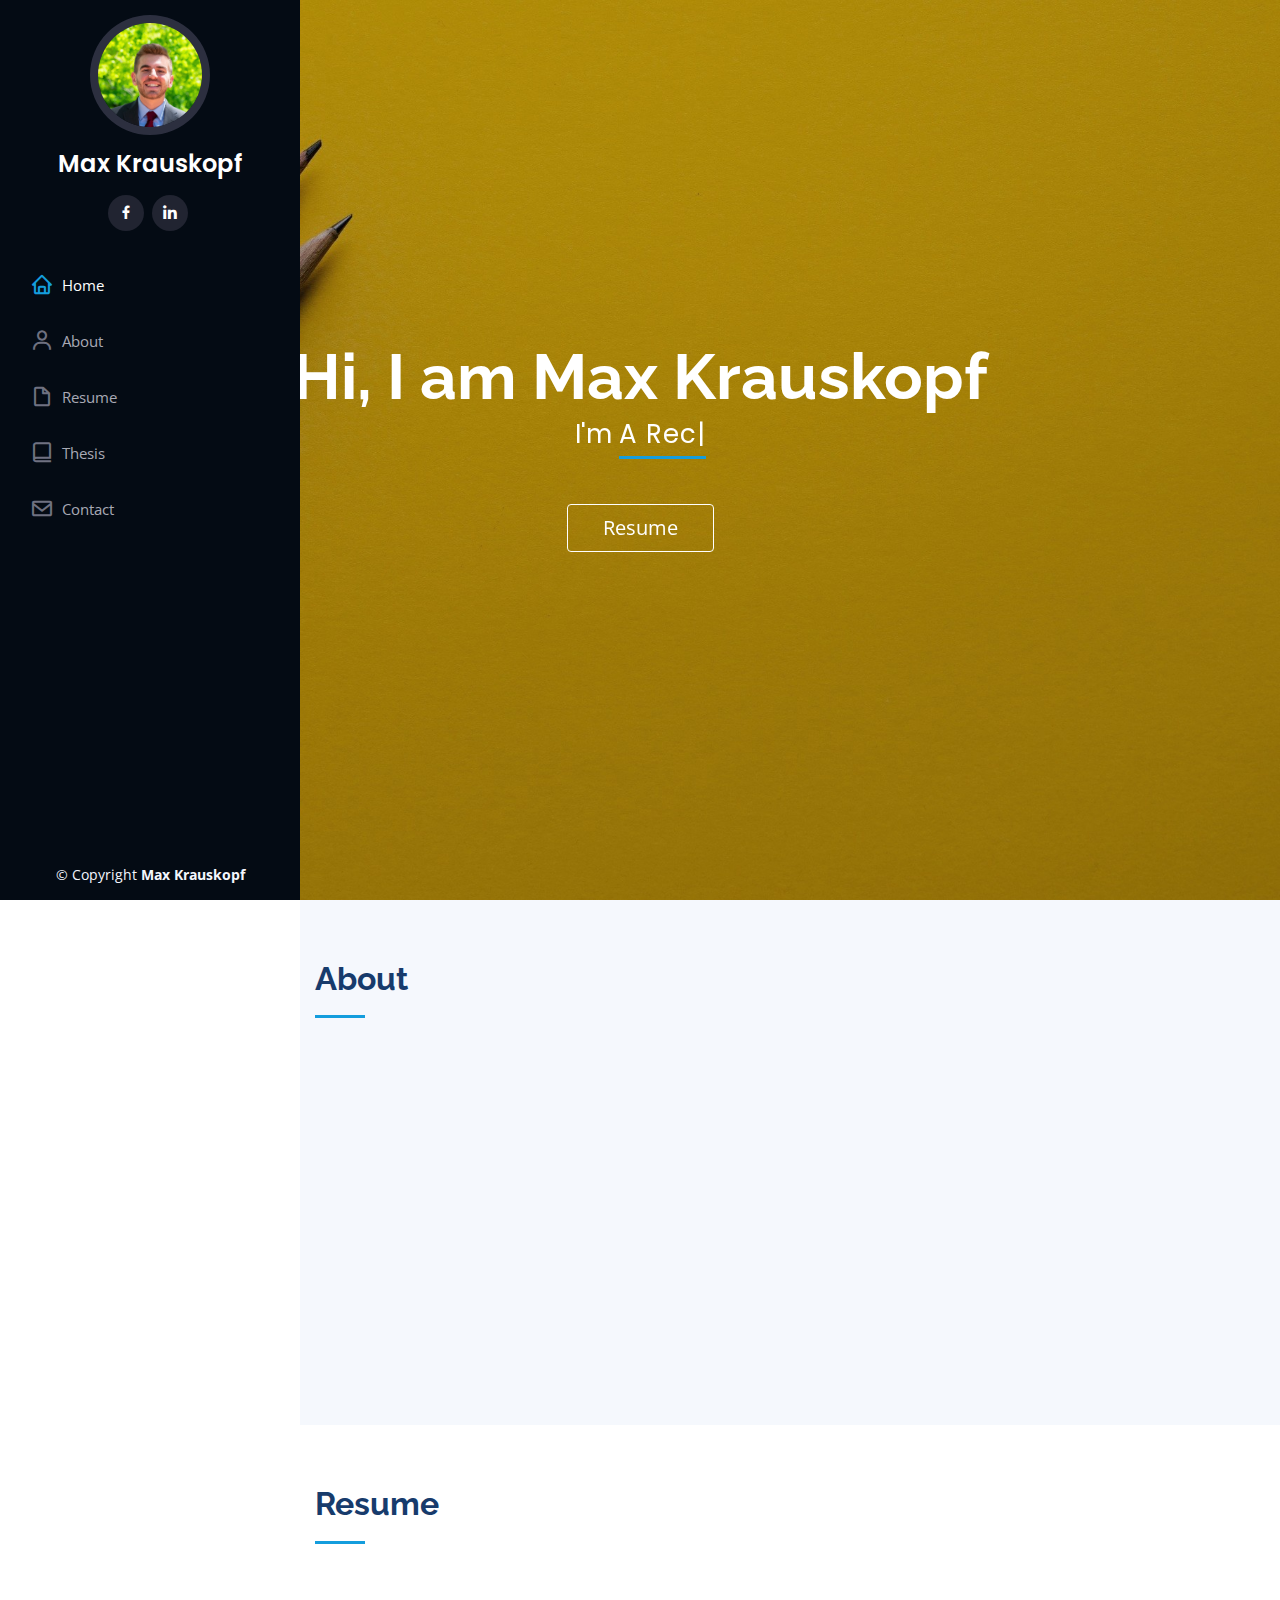
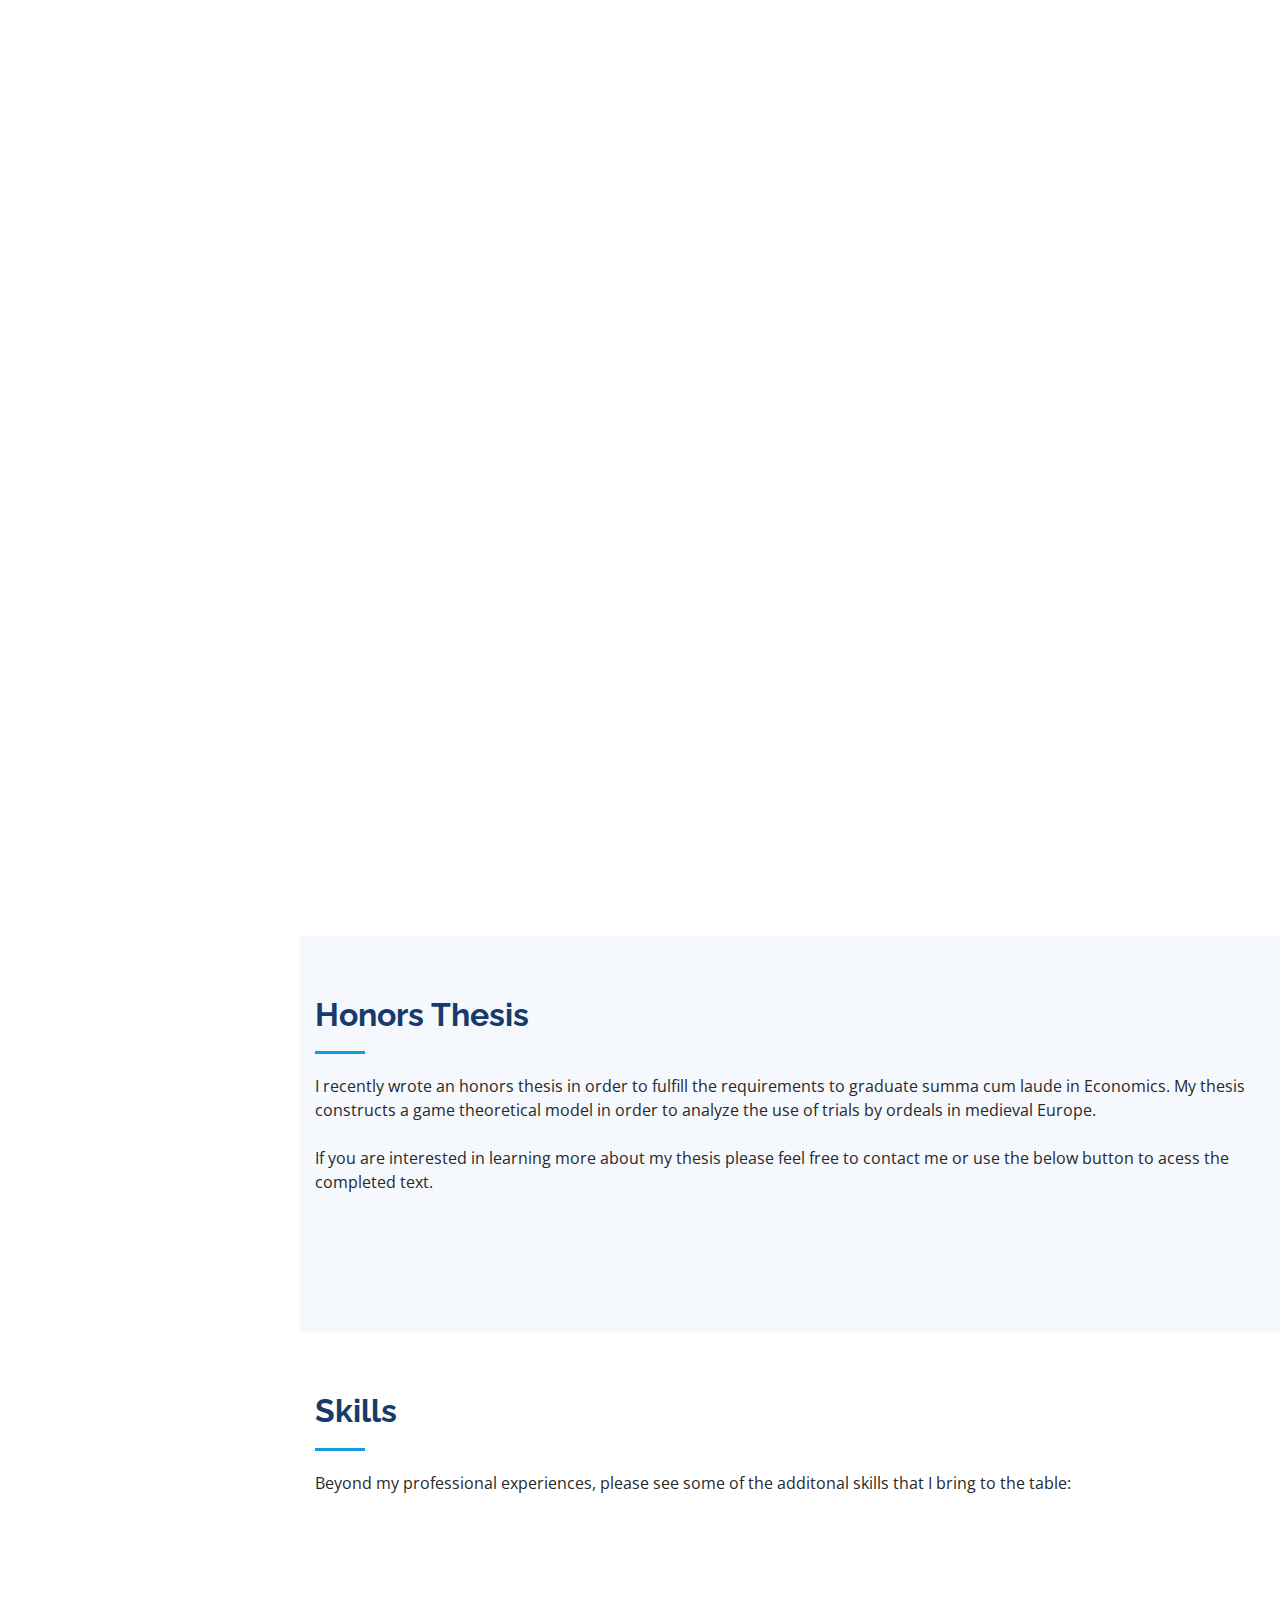
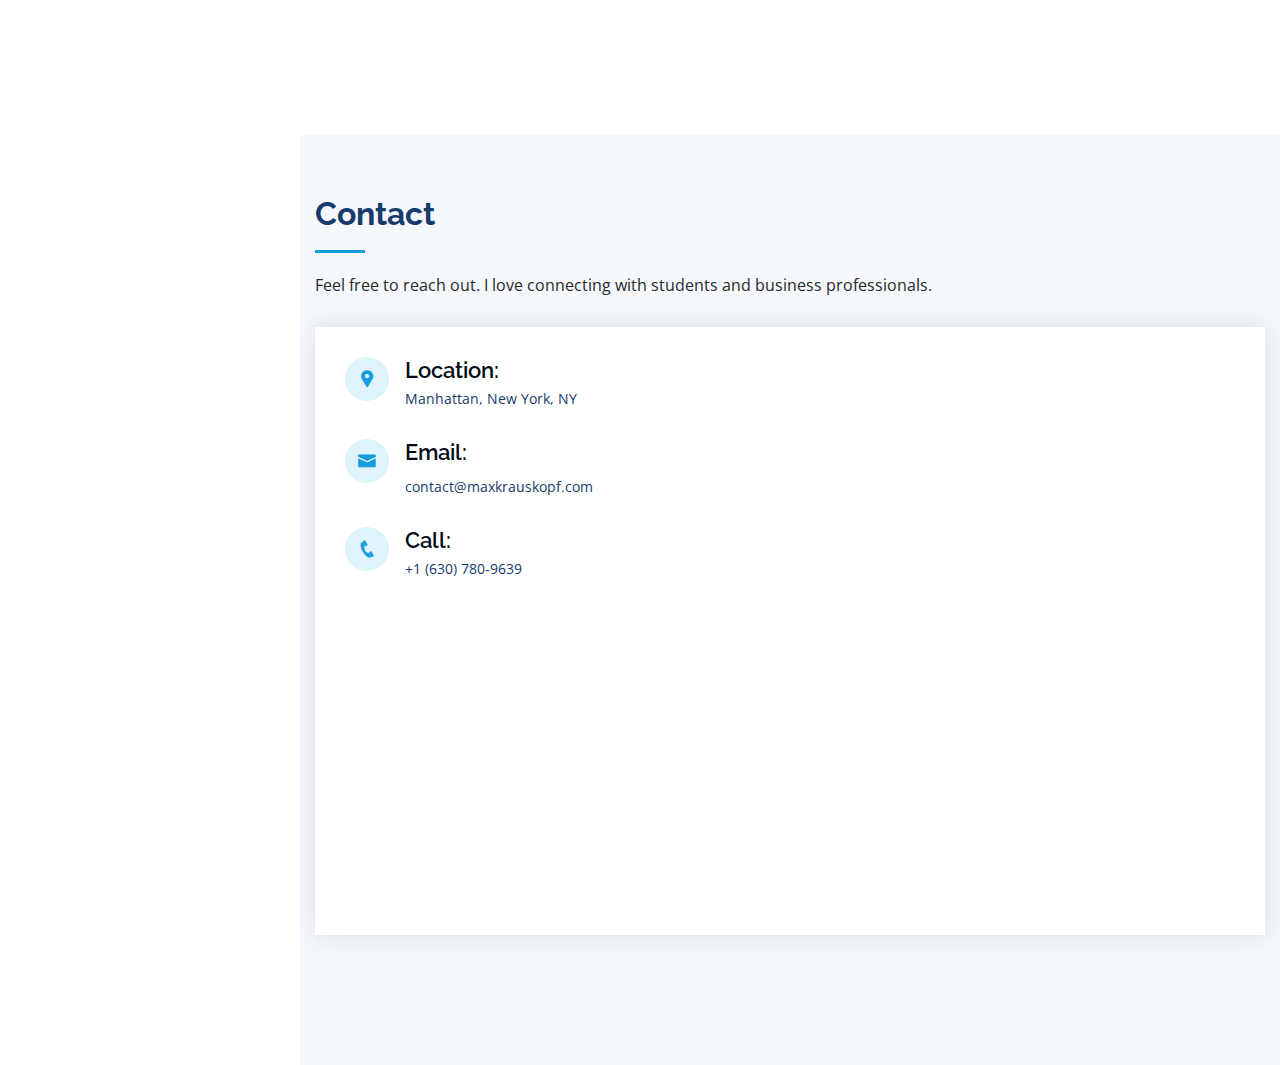
==== index.html @ 36a5f4d7 "Update index.html" ====
<!DOCTYPE html>
<html lang="en">

<head>
  <meta charset="utf-8">
  <meta content="width=device-width, initial-scale=1.0" name="viewport">

  <title>MaxKrauskopf.com - Home</title>
  <meta content="Max Krauskopf is a recent graduate of Emory University. Visit this site to learn more about Max's experience and contact information." name="description">
  <meta content="max, krauskopf, Max Krauskopf, Emory, Economics, Chicago, HSBC" name="keywords">

  <!-- Favicons -->
  <link href="assets/img/favicon.png" rel="icon">
  <link href="assets/img/apple-touch-icon.png" rel="apple-touch-icon">

  <!-- Google Fonts -->
  <link href="https://fonts.googleapis.com/css?family=Open+Sans:300,300i,400,400i,600,600i,700,700i|Raleway:300,300i,400,400i,500,500i,600,600i,700,700i|Poppins:300,300i,400,400i,500,500i,600,600i,700,700i" rel="stylesheet">

  <!-- Vendor CSS Files -->
  <link href="assets/vendor/bootstrap/css/bootstrap.min.css" rel="stylesheet">
  <link href="assets/vendor/icofont/icofont.min.css" rel="stylesheet">
  <link href="assets/vendor/boxicons/css/boxicons.min.css" rel="stylesheet">
  <link href="assets/vendor/venobox/venobox.css" rel="stylesheet">
  <link href="assets/vendor/owl.carousel/assets/owl.carousel.min.css" rel="stylesheet">
  <link href="assets/vendor/aos/aos.css" rel="stylesheet">

  <!-- Template Main CSS File -->
  <link href="assets/css/style.css" rel="stylesheet">
</head>

<body>

  <!-- ======= Mobile nav toggle button ======= -->
  <button type="button" class="mobile-nav-toggle d-xl-none"><i class="icofont-navigation-menu"></i></button>

  <!-- ======= Header ======= -->
  <header id="header">
    <div class="d-flex flex-column">

      <div class="profile">
        <img src="assets/img/profile-img.jpg" alt="A headshot of Max Krauskopf" class="img-fluid rounded-circle">
        <h1 class="text-light" align="center"><a href="index.html">Max Krauskopf</a></h1>
        <div class="social-links mt-3 text-center">
          <!-- <a href="#" class="twitter"><i class="bx bxl-twitter"></i></a> -->
          <a href="https://www.facebook.com/max.krauskopf.1" class="facebook"><i class="bx bxl-facebook"></i></a>
          <!-- <a href="#" class="instagram"><i class="bx bxl-instagram"></i></a> -->
          <!-- <a href="#" class="google-plus"><i class="bx bxl-skype"></i></a> -->
          <a href="http://www.linkedin.com/in/max-krauskopf" class="linkedin"><i class="bx bxl-linkedin"></i></a>
        </div>
      </div>

      <nav class="nav-menu">
        <ul>
          <li class="active"><a href="#hero"><i class="bx bx-home"></i> <span>Home</span></a></li>
          <li><a href="#about"><i class="bx bx-user"></i> <span>About</span></a></li>
          <li><a href="#resume"><i class="bx bx-file-blank"></i> <span>Resume</span></a></li>
          <li><a href="#thesis"><i class="bx bx-book-alt"></i> <span>Thesis</span></a></li>
          <!-- <li><a href="#portfolio"><i class="bx bx-book-content"></i> Portfolio</a></li> -->
          <!-- <li><a href="#services"><i class="bx bx-server"></i> Services</a></li> -->
          <li><a href="#contact"><i class="bx bx-envelope"></i> Contact</a></li>

        </ul>
      </nav><!-- .nav-menu -->
      <button type="button" class="mobile-nav-toggle d-xl-none"><i class="icofont-navigation-menu"></i></button>

    </div>
  </header><!-- End Header -->

  <!-- ======= Hero Section ======= -->
  <section id="hero" class="d-flex flex-column justify-content-center align-items-center">
    <div class="hero-container" align="center" data-aos="fade-in">
      <h1>Hi, I am Max Krauskopf</h1>
    </div>
      <div class="hero-container" align="center" data-aos="fade-in">
      <p>I'm <span class="typed" data-typed-items="A Recent Emory University Graduate, An Analyst At HSBC, A Native Chicagoan, A Huge Hockey Fan"></span></p>
      </div>
      <div class="hero-container" align="center" data-aos="fade-in">
      <a href="https://drive.google.com/open?id=1aYisvnyCrYU5edK0BP6lyCAtjG5D4xdh" target="_blank" class="btn btn-primary btn-lg">Resume</a>
        </div>
  </section><!-- End Hero -->

  <main id="main">

    <!-- ======= About Section ======= -->
    <section id="about" class="about about-bg">
      <div class="container">

        <div class="section-title">
          <h2>About</h2>
          
        </div>

        <div class="row">
          <div class="col-lg-4" data-aos="fade-right">
            <img src="assets/img/profile-img.jpg" class="img-fluid" alt="A headshot of Max Krauskopf">
          </div>
          <div class="col-lg-8 pt-4 pt-lg-0 content" data-aos="fade-left">
            <p>
              Hey, welcome to my site! My name is Max Krauskopf and I want to start by thanking you for stopping by to learn more about me. I am originally from just outside of Chicago but currently reside in New York City. I recently graduated Summa Cum Laude from Emory University with a B.A. in economics and a minor in religion.
            </p>

            <p>
              I am pursuing a career in finance. I have always been fascinated by financial markets and behavioral economics. Currently, I am following these interests with a career as a corporate and investment banking analyst.
            </p>
            <p>
              In my free time, I enjoy activites such as hockey, skydiving, playing the guitar, traveling, and learning about new cultures.
            </p>
          </div>
        </div>

      </div>
    </section><!-- End About Section -->

   <!-- ======= Resume Section ======= -->
   <section id="resume" class="resume">
    <div class="container">

      <div class="section-title">
        <h2>Resume</h2>
      </div>

      <div class="row">
        <div class="col-lg-6" data-aos="fade-up">
          <h3 class="resume-title">Education</h3>
          <div class="resume-item">
            <h4>Bachelor of Arts in Economics; Minor in Religion</h4>
            <h5>2016 - 2020</h5>
            <p><em>Emory University, Atlanta, GA</em></p>
            <ul>
              <li> <strong>GPA:</strong> Summa Cum Laude; Cumulative GPA: 3.9/4.0; Major GPA: 4.0/4.0</li>
              <li> <strong>Academic Honors:</strong> W. Tate Whitman Prize in Economics; Honors Program for Economics; Honor Roll/Deans List (Every Semester); Alpha Epsilon Upsilon (Honor
                Society); Omicron Delta Upsilon (Economics Honor Society); 2017-2018 Oxford Religion Student Award
                </li>
              <li> <strong>Activities</strong> <ul>
                <li>College Council - Senior Legislator and Chair of the Committee on Academics and Career Services</li>
                <ul>
                  <li>Represented the Senior class in overseeing the disbursement of $500,000 of the student activity fee</li>
                  <li>Helped lead the student response to Covid-19</li>
                  <li>Ensured academic equality and acess across college divisions</li>
                </ul>
                <li>Student Alumni Board - Vice President of Finance</li>
                <ul>
                  <li>Controlled and budgeted $50,000 in Alumni Association funds</li>
                  <li>Helped plan and execute events to strengthen relationships between current students and Alumni</li>
                </ul>
                <li>Resident Assistant</li>
                <ul>
                  <li>Responsible for providing educational programs and counseling for a residence hall of male college students</li>
                  <li>Advocated during the room change process and enforced college policies</li>
                  <li>Responsible for resident and building safety</li>
                </ul>
                <li>Committee on Academic Standards</li>
                <ul>
                  <li>Appointed by faculty as a student voice in the academic exceptions process</li>
                </ul>
                <li>Model United Nations - Travel Team and Conference Staffer</li>
                <li>Other Activities: Emory Real Estate Club, Vice-President; Tour Guide; Oxford Debate Society, Founder and Vice President; Forestry Club, Vice President; SGA Athletics Committee</li>
              </ul> </li>
            </ul>
          </div>
          <div class="resume-item">
            <!-- <h4></h4> -->
            <h5>Summer 2018</h5>
            <p><em>London School of Economics, London, UK</em></p>
            <ul>
              <li><strong>Courses:</strong> Intermediate Microeconomics, Econometrics </li>
            </ul>
          </div>
        </div>
        <div class="col-lg-6" data-aos="fade-up" data-aos-delay="100">
          <h3 class="resume-title">Professional Experience</h3>
          <div class="resume-item">
            <h4>Analyst - Consumer & Retail Coverage</h4>
            <h5>August 2020 - Present</h5>
            <p><em>HSBC Global Banking & markets, New York, NY </em></p>
            <ul>
              <li>I help manage HSBC’s largest relationships amongst Fortune 500 consumer products, retail, and healthcare companies. I work to optimize companies' capital structures through a variety of banking products including access to debt and equity capital markets, syndicated and bilateral bank loans (RCF, Term Loan A/B), M&A transactions, cash management, and project finance. As an ESG ambassador for the C&R sector, I also focus on developing awareness and origination of HSBS’s sustainable financing offerings (both green and sustainability linked). </li>
            </ul>
          </div>
          <div class="resume-item">
            <h4>Teaching Assistant - Corporate Finance</h4>
            <h5>January 2020 - May 2020</h5>
            <p><em>Emory University - Goizueta Buisness School, Atlanta, GA </em></p>
            <ul>
              <li>Taught essential corporate finance topics including pro-forma financial modeling, DCF valuation models, WACC, and IRR during review sessions for the 180 person Spring offering of corporate finance</li>
            </ul>
          </div>
          <div class="resume-item">
            <h4>Teaching Assistant - International Trade and Finance</h4>
            <h5>August 2019 - May 2020</h5>
            <p><em>Emory University - Goizueta Buisness School, Atlanta, GA </em></p>
            <ul>
              <li>Led review sessions teaching economic models such as the Heckscher–Ohlin Model, Specific Factors Model, and Ricardian Model of Trade in order to explain the concepts of free trade, tariffs, quotas, and exchange rates</li>
            </ul>
          </div>
          <div class="resume-item">
            <h4>Private Equity Spring Analyst</h4>
            <h5>January 2020 - May 2020</h5>
            <p><em>Forge Equity Partners, Atlanta, GA </em></p>
            <ul>
              <li>Evaluated 6 deals totaling $10+ million in EBITDA at a $50 million lower-middle market private equity fund </li>
              <li>Sourced over 400 proprietary acquisition targets across a range of industries including healthcare services and autism treatment</li>
              <li>Evaluated 8 incoming broker CIMs, the most out of a class of 13 analysts</li>
              <li>Analyzed deals in the B2B SaaS, Physician Practice Management, & Pediatric Therapy industries totaling $100 million in enterprise value </li>
              <li>Presented 6 potential investments to the investments committee</li>
              <li>Led multiple diligence workstreams on a ~$15 million enterprise value healthcare services acquisition</li>
            </ul>
          </div>
          <div class="resume-item">
            <h4>Summer Analyst - Metals &amp; Minning Coverage</h4>
            <h5>June 2019 - August 2019</h5>
            <p><em>HSBC Global Banking and Markets, New York, NY </em></p>
            <ul>
              <li>Completed one week of intensive training in financial modeling, credit analysis, mergers and acquisitions, and capital markets</li>
              <li>Assisted the Metals and Mining team in maintaining coverage of a portfolio of base metal, precious metal, and oil &amp; gas clients</li>
              <li>Researched market trends and predictions to aid in commodity price risk predictions</li>
              <li>Assisted in preparing presentations and pitchbooks</li>
              <li>Drafted credit memorandums outlining risks, pro forma financials, precedent transactions, industry comps, and return on capital</li>
              <li>Created, modeled, and presented an original M&A and acquisition financing transaction to a panel of senior bankers</li>
            </ul>
          </div>
          <div class="resume-item">
            <h4>Research Intern</h4>
            <h5>January 2016 - August 2018</h5>
            <p><em>Global Trade Expertise, Chicago, IL</em></p>
            <ul>
              <li>Researched changes in tariffs and trade regulations in government databases and The Federal Register </li>
              <li>Wrote and published client-facing articles and newsletters updating clients on relevant court cases and customs policy changes</li>
              <li>Conducted economic research for client cases and tariff exemption applications resulting in millions in client savings</li>
            </ul>
          </div>
        </div>
      </div>

    </div>
  </section><!-- End Resume Section -->

<!-- ======= Thesis Section ======= -->
<section id="thesis" class="Thesis section-bg">
  <div class="container">
    <div class="section-title">
      <h2>Honors Thesis</h2>
      <p>I recently wrote an honors thesis in order to fulfill the requirements to graduate summa cum laude in Economics. My thesis constructs a game theoretical model in order to analyze the use of trials by ordeals in medieval Europe.</p>
      <br>
      <p>If you are interested in learning more about my thesis please feel free to contact me or use the below button to acess the completed text.</p>
    </div>
    <div class="container" align="center" data-aos="fade-in">
      <a href="thesis.html" class="btn btn-thesis btn-lg">Learn More About My Thesis</a>
        </div>
  </div>
</section><!-- End Thesis Section -->


    <!-- ======= Skills Section ======= -->
    <section id="skills" class="skills">
      <div class="container">

        <div class="section-title">
          <h2>Skills</h2>
          <p>Beyond my professional experiences, please see some of the additonal skills that I bring to the table:</p>
        </div>

        <div class="row skills-content">

          <div class="col-lg-6" data-aos="fade-up">

            <div class="progress">
              <span class="skill">Excel <i class="val">90%</i></span>
              <div class="progress-bar-wrap">
                <div class="progress-bar" role="progressbar" aria-valuenow="90" aria-valuemin="0" aria-valuemax="100"></div>
              </div>
            </div>

            <div class="progress">
              <span class="skill">R <i class="val">80%</i></span>
              <div class="progress-bar-wrap">
                <div class="progress-bar" role="progressbar" aria-valuenow="80" aria-valuemin="0" aria-valuemax="100"></div>
              </div>
            </div>

            <div class="progress">
              <span class="skill">STATA <i class="val">70%</i></span>
              <div class="progress-bar-wrap">
                <div class="progress-bar" role="progressbar" aria-valuenow="70" aria-valuemin="0" aria-valuemax="100"></div>
              </div>
            </div>

          </div>

          <div class="col-lg-6" data-aos="fade-up" data-aos-delay="100">

            <div class="progress">
              <span class="skill">Python <i class="val">20%</i></span>
              <div class="progress-bar-wrap">
                <div class="progress-bar" role="progressbar" aria-valuenow="20" aria-valuemin="0" aria-valuemax="100"></div>
              </div>
            </div>

            <div class="progress">
              <span class="skill">WordPress/HTML/Web Design <i class="val">70%</i></span>
              <div class="progress-bar-wrap">
                <div class="progress-bar" role="progressbar" aria-valuenow="70" aria-valuemin="0" aria-valuemax="100"></div>
              </div>
            </div>

            <div class="progress">
              <span class="skill">Spanish <i class="val">25%</i></span>
              <div class="progress-bar-wrap">
                <div class="progress-bar" role="progressbar" aria-valuenow="25" aria-valuemin="0" aria-valuemax="100"></div>
              </div>
            </div>

          </div>

        </div>

      </div>
    </section><!-- End Skills Section -->

    <!-- ======= Contact Section ======= -->
    <section id="contact" class="contact section-bg">
      <div class="container">

        <div class="section-title">
          <h2>Contact</h2>
          <p>Feel free to reach out. I love connecting with students and business professionals.</p>
        </div>

        <!-- <div class="row" data-aos="fade-in"> -->

          <!-- <div class="col-lg-5 d-flex align-items-stretch"> -->
            <div class="info">
              <div class="address">
                <i class="icofont-google-map"></i>
                <h4>Location:</h4>
                <p>Manhattan, New York, NY</p>
              </div>

              <div class="email">
                <i class="icofont-envelope"></i>
                <h4>Email:</h4>
                <p>contact@maxkrauskopf.com</p>
              </div>

              <div class="phone">
                <i class="icofont-phone"></i>
                <h4>Call:</h4>
                <p>+1 (630) 780-9639</p>
              </div>

              <iframe src="https://www.google.com/maps/embed?pb=!1m18!1m12!1m3!1d48354.11212837604!2d-74.0042502665807!3d40.75912122161542!2m3!1f0!2f0!3f0!3m2!1i1024!2i768!4f13.1!3m3!1m2!1s0x89c2588f046ee661%3A0xa0b3281fcecc08c!2sManhattan%2C%20New%20York%2C%20NY!5e0!3m2!1sen!2sus!4v1587169510278!5m2!1sen!2sus" frameborder="0" style="border:0; width: 100%; height: 290px;" allowfullscreen></iframe>
            </div>

      </div>
    </section><!-- End Contact Section -->

  </main><!-- End #main -->

  <!-- ======= Footer ======= -->
  <footer id="footer">
    <div class="container">
      <div class="copyright">
        &copy; Copyright <strong><span>Max Krauskopf</span></strong>
      </div>
    </div>
  </footer><!-- End  Footer -->

  <a href="#" class="back-to-top"><i class="icofont-simple-up"></i></a>

  <!-- Vendor JS Files -->
  <script src="assets/vendor/jquery/jquery.min.js"></script>
  <script src="assets/vendor/bootstrap/js/bootstrap.bundle.min.js"></script>
  <script src="assets/vendor/jquery.easing/jquery.easing.min.js"></script>
  <script src="assets/vendor/php-email-form/validate.js"></script>
  <script src="assets/vendor/waypoints/jquery.waypoints.min.js"></script>
  <script src="assets/vendor/counterup/counterup.min.js"></script>
  <script src="assets/vendor/isotope-layout/isotope.pkgd.min.js"></script>
  <script src="assets/vendor/venobox/venobox.min.js"></script>
  <script src="assets/vendor/owl.carousel/owl.carousel.min.js"></script>
  <script src="assets/vendor/typed.js/typed.min.js"></script>
  <script src="assets/vendor/aos/aos.js"></script>

  <!-- Template Main JS File -->
  <script src="assets/js/main.js"></script>

</body>

</html>
---- assets/vendor/venobox/venobox.css ----
/* ------ venobox.css --------*/
.vbox-overlay *, .vbox-overlay *:before, .vbox-overlay *:after{
    -webkit-backface-visibility: hidden;
    -webkit-box-sizing:border-box;
    -moz-box-sizing:border-box;
    box-sizing:border-box;
}
.vbox-overlay * { 
    -webkit-backface-visibility: visible;
    backface-visibility: visible;
}
.vbox-overlay{
    display: -webkit-flex;
    display: flex;
    -webkit-flex-direction: column;
    flex-direction: column;
    -webkit-justify-content: center;
    justify-content: center;
    -webkit-align-items: center;
    align-items: center;
    position: fixed;
    left: 0;
    top: 0;
    bottom: 0;
    right: 0;
    z-index: 1040;
    -webkit-transform:translateZ(1000px);
    transform: translateZ(1000px);
    transform-style: preserve-3d;
}

/* ----- navigation ----- */
.vbox-title{
    width: 100%;
    height: 40px;
    float: left;
    text-align: center;
    line-height: 28px;
    font-size: 12px;
    padding: 6px 40px;
    overflow: hidden;
    position: fixed;
    display: none;
    left: 0;
    z-index: 1050;
}
.vbox-close{
    cursor: pointer;
    position: fixed;
    top: -1px;
    right: 0;
    width: 50px;
    height: 40px;
    padding: 6px;
    display: block;
    background-position:10px center;
    overflow: hidden;
    font-size: 24px;
    line-height: 1;
    text-align: center;
    z-index: 1050;
}
.vbox-num{
    cursor: pointer;
    position: fixed;
    left: 0;
    height: 40px;
    display: block;
    overflow: hidden;
    line-height: 28px;
    font-size: 12px;
    padding: 6px 10px;
    display: none;
    z-index: 1050;
}
/* ----- navigation ARROWS ----- */
.vbox-next, .vbox-prev{
    position: fixed;
    top: 50%;
    margin-top: -15px;
    overflow: hidden;
    cursor: pointer;
    display: block;
    width: 45px;
    height: 45px;
    z-index: 1050;
}
.vbox-next span, .vbox-prev span{
    position: relative;
    width: 20px;
    height: 20px;
    border: 2px solid transparent;
    border-top-color: #B6B6B6;
    border-right-color: #B6B6B6;
    text-indent: -100px;
    position: absolute;
    top: 8px;
    display: block;
}
.vbox-prev{
    left: 15px;
}
.vbox-next{
    right: 15px;
}
.vbox-prev span{
    left: 10px;
    -ms-transform: rotate(-135deg);
    -webkit-transform: rotate(-135deg);
    transform: rotate(-135deg);
}
.vbox-next span{
    -ms-transform: rotate(45deg);
    -webkit-transform: rotate(45deg);
    transform: rotate(45deg);
    right: 10px;
}
/* ------- inline window ------ */
.vbox-inline{
    width: 420px;
    height: 315px;
    height: 70vh;
    padding: 10px;
    background: #fff;
    margin: 0 auto;
    overflow: auto;
    text-align: left;
}
/* ------- Video & iFrames window ------ */
.venoframe{
    max-width: 100%;
    width: 100%;
    border: none;
    width: 100%;
    height: 260px;
    height: 70vh;
}
.venoframe.vbvid{
    height: 260px;
}
@media (min-width: 768px) {
    .venoframe, .vbox-inline{
        width: 90%;
        height: 360px;
        height: 70vh;
    }
    .venoframe.vbvid{
        width: 640px;
        height: 360px;
    }
}
@media (min-width: 992px) {
    .venoframe, .vbox-inline{
        max-width: 1200px;
        width: 80%;
        height: 540px;
        height: 70vh;
    }
    .venoframe.vbvid{
        width: 960px;
        height: 540px;
    }
}
/* 
Please do NOT edit this part! 
or at least read this note: http://i.imgur.com/7C0ws9e.gif
*/
.vbox-open{
    overflow: hidden;
}
.vbox-container{
    position: absolute;
    left: 0;
    right: 0;
    top: 0;
    bottom: 0;
    overflow-x: hidden;
    overflow-y: scroll;
    overflow-scrolling: touch;
    -webkit-overflow-scrolling: touch;
    z-index: 20;
    max-height: 100%;

}

.vbox-content{
    text-align: center;
    float: left;
    width: 100%;
    position: relative;
    overflow: hidden;
    padding: 20px 4%;
}
.vbox-container img{
    max-width: 100%;
    height: auto;
}
.vbox-figlio{
    box-shadow: 0 0 12px rgba(0,0,0,0.19), 0 6px 6px rgba(0,0,0,0.23);
    max-width: 100%;
    text-align: initial;
}
img.vbox-figlio{
    -webkit-user-select: none;
-khtml-user-select: none;
-moz-user-select: none;
-o-user-select: none;
user-select: none;
}
.vbox-content.swipe-left{
    margin-left: -200px !important;
}
.vbox-content.swipe-right{
    margin-left: 200px !important;
}
.vbox-animated{
    webkit-transition: margin 300ms ease-out;
    transition: margin 300ms ease-out;
}

/* ---------- preloader ----------
 * SPINKIT 
 * http://tobiasahlin.com/spinkit/
-------------------------------- */
.sk-double-bounce,.sk-rotating-plane{width:40px;height:40px;margin:40px auto}.sk-rotating-plane{background-color:#333;-webkit-animation:sk-rotatePlane 1.2s infinite ease-in-out;animation:sk-rotatePlane 1.2s infinite ease-in-out}@-webkit-keyframes sk-rotatePlane{0%{-webkit-transform:perspective(120px) rotateX(0) rotateY(0);transform:perspective(120px) rotateX(0) rotateY(0)}50%{-webkit-transform:perspective(120px) rotateX(-180.1deg) rotateY(0);transform:perspective(120px) rotateX(-180.1deg) rotateY(0)}100%{-webkit-transform:perspective(120px) rotateX(-180deg) rotateY(-179.9deg);transform:perspective(120px) rotateX(-180deg) rotateY(-179.9deg)}}@keyframes sk-rotatePlane{0%{-webkit-transform:perspective(120px) rotateX(0) rotateY(0);transform:perspective(120px) rotateX(0) rotateY(0)}50%{-webkit-transform:perspective(120px) rotateX(-180.1deg) rotateY(0);transform:perspective(120px) rotateX(-180.1deg) rotateY(0)}100%{-webkit-transform:perspective(120px) rotateX(-180deg) rotateY(-179.9deg);transform:perspective(120px) rotateX(-180deg) rotateY(-179.9deg)}}.sk-double-bounce{position:relative}.sk-double-bounce .sk-child{width:100%;height:100%;border-radius:50%;background-color:#333;opacity:.6;position:absolute;top:0;left:0;-webkit-animation:sk-doubleBounce 2s infinite ease-in-out;animation:sk-doubleBounce 2s infinite ease-in-out}.sk-chasing-dots .sk-child,.sk-spinner-pulse,.sk-three-bounce .sk-child{background-color:#333;border-radius:100%}.sk-double-bounce .sk-double-bounce2{-webkit-animation-delay:-1s;animation-delay:-1s}@-webkit-keyframes sk-doubleBounce{0%,100%{-webkit-transform:scale(0);transform:scale(0)}50%{-webkit-transform:scale(1);transform:scale(1)}}@keyframes sk-doubleBounce{0%,100%{-webkit-transform:scale(0);transform:scale(0)}50%{-webkit-transform:scale(1);transform:scale(1)}}.sk-wave{margin:40px auto;width:50px;height:40px;text-align:center;font-size:10px}.sk-wave .sk-rect{background-color:#333;height:100%;width:6px;display:inline-block;-webkit-animation:sk-waveStretchDelay 1.2s infinite ease-in-out;animation:sk-waveStretchDelay 1.2s infinite ease-in-out}.sk-wave .sk-rect1{-webkit-animation-delay:-1.2s;animation-delay:-1.2s}.sk-wave .sk-rect2{-webkit-animation-delay:-1.1s;animation-delay:-1.1s}.sk-wave .sk-rect3{-webkit-animation-delay:-1s;animation-delay:-1s}.sk-wave .sk-rect4{-webkit-animation-delay:-.9s;animation-delay:-.9s}.sk-wave .sk-rect5{-webkit-animation-delay:-.8s;animation-delay:-.8s}@-webkit-keyframes sk-waveStretchDelay{0%,100%,40%{-webkit-transform:scaleY(.4);transform:scaleY(.4)}20%{-webkit-transform:scaleY(1);transform:scaleY(1)}}@keyframes sk-waveStretchDelay{0%,100%,40%{-webkit-transform:scaleY(.4);transform:scaleY(.4)}20%{-webkit-transform:scaleY(1);transform:scaleY(1)}}.sk-wandering-cubes{margin:40px auto;width:40px;height:40px;position:relative}.sk-wandering-cubes .sk-cube{background-color:#333;width:10px;height:10px;position:absolute;top:0;left:0;-webkit-animation:sk-wanderingCube 1.8s ease-in-out -1.8s infinite both;animation:sk-wanderingCube 1.8s ease-in-out -1.8s infinite both}.sk-chasing-dots,.sk-spinner-pulse{width:40px;height:40px;margin:40px auto}.sk-wandering-cubes .sk-cube2{-webkit-animation-delay:-.9s;animation-delay:-.9s}@-webkit-keyframes sk-wanderingCube{0%{-webkit-transform:rotate(0);transform:rotate(0)}25%{-webkit-transform:translateX(30px) rotate(-90deg) scale(.5);transform:translateX(30px) rotate(-90deg) scale(.5)}50%{-webkit-transform:translateX(30px) translateY(30px) rotate(-179deg);transform:translateX(30px) translateY(30px) rotate(-179deg)}50.1%{-webkit-transform:translateX(30px) translateY(30px) rotate(-180deg);transform:translateX(30px) translateY(30px) rotate(-180deg)}75%{-webkit-transform:translateX(0) translateY(30px) rotate(-270deg) scale(.5);transform:translateX(0) translateY(30px) rotate(-270deg) scale(.5)}100%{-webkit-transform:rotate(-360deg);transform:rotate(-360deg)}}@keyframes sk-wanderingCube{0%{-webkit-transform:rotate(0);transform:rotate(0)}25%{-webkit-transform:translateX(30px) rotate(-90deg) scale(.5);transform:translateX(30px) rotate(-90deg) scale(.5)}50%{-webkit-transform:translateX(30px) translateY(30px) rotate(-179deg);transform:translateX(30px) translateY(30px) rotate(-179deg)}50.1%{-webkit-transform:translateX(30px) translateY(30px) rotate(-180deg);transform:translateX(30px) translateY(30px) rotate(-180deg)}75%{-webkit-transform:translateX(0) translateY(30px) rotate(-270deg) scale(.5);transform:translateX(0) translateY(30px) rotate(-270deg) scale(.5)}100%{-webkit-transform:rotate(-360deg);transform:rotate(-360deg)}}.sk-spinner-pulse{-webkit-animation:sk-pulseScaleOut 1s infinite ease-in-out;animation:sk-pulseScaleOut 1s infinite ease-in-out}@-webkit-keyframes sk-pulseScaleOut{0%{-webkit-transform:scale(0);transform:scale(0)}100%{-webkit-transform:scale(1);transform:scale(1);opacity:0}}@keyframes sk-pulseScaleOut{0%{-webkit-transform:scale(0);transform:scale(0)}100%{-webkit-transform:scale(1);transform:scale(1);opacity:0}}.sk-chasing-dots{position:relative;text-align:center;-webkit-animation:sk-chasingDotsRotate 2s infinite linear;animation:sk-chasingDotsRotate 2s infinite linear}.sk-chasing-dots .sk-child{width:60%;height:60%;display:inline-block;position:absolute;top:0;-webkit-animation:sk-chasingDotsBounce 2s infinite ease-in-out;animation:sk-chasingDotsBounce 2s infinite ease-in-out}.sk-chasing-dots .sk-dot2{top:auto;bottom:0;-webkit-animation-delay:-1s;animation-delay:-1s}@-webkit-keyframes sk-chasingDotsRotate{100%{-webkit-transform:rotate(360deg);transform:rotate(360deg)}}@keyframes sk-chasingDotsRotate{100%{-webkit-transform:rotate(360deg);transform:rotate(360deg)}}@-webkit-keyframes sk-chasingDotsBounce{0%,100%{-webkit-transform:scale(0);transform:scale(0)}50%{-webkit-transform:scale(1);transform:scale(1)}}@keyframes sk-chasingDotsBounce{0%,100%{-webkit-transform:scale(0);transform:scale(0)}50%{-webkit-transform:scale(1);transform:scale(1)}}.sk-three-bounce{margin:40px auto;width:80px;text-align:center}.sk-three-bounce .sk-child{width:20px;height:20px;display:inline-block;-webkit-animation:sk-three-bounce 1.4s ease-in-out 0s infinite both;animation:sk-three-bounce 1.4s ease-in-out 0s infinite both}.sk-circle .sk-child:before,.sk-fading-circle .sk-circle:before{display:block;border-radius:100%;content:'';background-color:#333}.sk-three-bounce .sk-bounce1{-webkit-animation-delay:-.32s;animation-delay:-.32s}.sk-three-bounce .sk-bounce2{-webkit-animation-delay:-.16s;animation-delay:-.16s}@-webkit-keyframes sk-three-bounce{0%,100%,80%{-webkit-transform:scale(0);transform:scale(0)}40%{-webkit-transform:scale(1);transform:scale(1)}}@keyframes sk-three-bounce{0%,100%,80%{-webkit-transform:scale(0);transform:scale(0)}40%{-webkit-transform:scale(1);transform:scale(1)}}.sk-circle{margin:40px auto;width:40px;height:40px;position:relative}.sk-circle .sk-child{width:100%;height:100%;position:absolute;left:0;top:0}.sk-circle .sk-child:before{margin:0 auto;width:15%;height:15%;-webkit-animation:sk-circleBounceDelay 1.2s infinite ease-in-out both;animation:sk-circleBounceDelay 1.2s infinite ease-in-out both}.sk-circle .sk-circle2{-webkit-transform:rotate(30deg);-ms-transform:rotate(30deg);transform:rotate(30deg)}.sk-circle .sk-circle3{-webkit-transform:rotate(60deg);-ms-transform:rotate(60deg);transform:rotate(60deg)}.sk-circle .sk-circle4{-webkit-transform:rotate(90deg);-ms-transform:rotate(90deg);transform:rotate(90deg)}.sk-circle .sk-circle5{-webkit-transform:rotate(120deg);-ms-transform:rotate(120deg);transform:rotate(120deg)}.sk-circle .sk-circle6{-webkit-transform:rotate(150deg);-ms-transform:rotate(150deg);transform:rotate(150deg)}.sk-circle .sk-circle7{-webkit-transform:rotate(180deg);-ms-transform:rotate(180deg);transform:rotate(180deg)}.sk-circle .sk-circle8{-webkit-transform:rotate(210deg);-ms-transform:rotate(210deg);transform:rotate(210deg)}.sk-circle .sk-circle9{-webkit-transform:rotate(240deg);-ms-transform:rotate(240deg);transform:rotate(240deg)}.sk-circle .sk-circle10{-webkit-transform:rotate(270deg);-ms-transform:rotate(270deg);transform:rotate(270deg)}.sk-circle .sk-circle11{-webkit-transform:rotate(300deg);-ms-transform:rotate(300deg);transform:rotate(300deg)}.sk-circle .sk-circle12{-webkit-transform:rotate(330deg);-ms-transform:rotate(330deg);transform:rotate(330deg)}.sk-circle .sk-circle2:before{-webkit-animation-delay:-1.1s;animation-delay:-1.1s}.sk-circle .sk-circle3:before{-webkit-animation-delay:-1s;animation-delay:-1s}.sk-circle .sk-circle4:before{-webkit-animation-delay:-.9s;animation-delay:-.9s}.sk-circle .sk-circle5:before{-webkit-animation-delay:-.8s;animation-delay:-.8s}.sk-circle .sk-circle6:before{-webkit-animation-delay:-.7s;animation-delay:-.7s}.sk-circle .sk-circle7:before{-webkit-animation-delay:-.6s;animation-delay:-.6s}.sk-circle .sk-circle8:before{-webkit-animation-delay:-.5s;animation-delay:-.5s}.sk-circle .sk-circle9:before{-webkit-animation-delay:-.4s;animation-delay:-.4s}.sk-circle .sk-circle10:before{-webkit-animation-delay:-.3s;animation-delay:-.3s}.sk-circle .sk-circle11:before{-webkit-animation-delay:-.2s;animation-delay:-.2s}.sk-circle .sk-circle12:before{-webkit-animation-delay:-.1s;animation-delay:-.1s}@-webkit-keyframes sk-circleBounceDelay{0%,100%,80%{-webkit-transform:scale(0);transform:scale(0)}40%{-webkit-transform:scale(1);transform:scale(1)}}@keyframes sk-circleBounceDelay{0%,100%,80%{-webkit-transform:scale(0);transform:scale(0)}40%{-webkit-transform:scale(1);transform:scale(1)}}.sk-cube-grid{width:40px;height:40px;margin:40px auto}.sk-cube-grid .sk-cube{width:33.33%;height:33.33%;background-color:#333;float:left;-webkit-animation:sk-cubeGridScaleDelay 1.3s infinite ease-in-out;animation:sk-cubeGridScaleDelay 1.3s infinite ease-in-out}.sk-cube-grid .sk-cube1{-webkit-animation-delay:.2s;animation-delay:.2s}.sk-cube-grid .sk-cube2{-webkit-animation-delay:.3s;animation-delay:.3s}.sk-cube-grid .sk-cube3{-webkit-animation-delay:.4s;animation-delay:.4s}.sk-cube-grid .sk-cube4{-webkit-animation-delay:.1s;animation-delay:.1s}.sk-cube-grid .sk-cube5{-webkit-animation-delay:.2s;animation-delay:.2s}.sk-cube-grid .sk-cube6{-webkit-animation-delay:.3s;animation-delay:.3s}.sk-cube-grid .sk-cube7{-webkit-animation-delay:0ms;animation-delay:0ms}.sk-cube-grid .sk-cube8{-webkit-animation-delay:.1s;animation-delay:.1s}.sk-cube-grid .sk-cube9{-webkit-animation-delay:.2s;animation-delay:.2s}@-webkit-keyframes sk-cubeGridScaleDelay{0%,100%,70%{-webkit-transform:scale3D(1,1,1);transform:scale3D(1,1,1)}35%{-webkit-transform:scale3D(0,0,1);transform:scale3D(0,0,1)}}@keyframes sk-cubeGridScaleDelay{0%,100%,70%{-webkit-transform:scale3D(1,1,1);transform:scale3D(1,1,1)}35%{-webkit-transform:scale3D(0,0,1);transform:scale3D(0,0,1)}}.sk-fading-circle{margin:40px auto;width:40px;height:40px;position:relative}.sk-fading-circle .sk-circle{width:100%;height:100%;position:absolute;left:0;top:0}.sk-fading-circle .sk-circle:before{margin:0 auto;width:15%;height:15%;-webkit-animation:sk-circleFadeDelay 1.2s infinite ease-in-out both;animation:sk-circleFadeDelay 1.2s infinite ease-in-out both}.sk-fading-circle .sk-circle2{-webkit-transform:rotate(30deg);-ms-transform:rotate(30deg);transform:rotate(30deg)}.sk-fading-circle .sk-circle3{-webkit-transform:rotate(60deg);-ms-transform:rotate(60deg);transform:rotate(60deg)}.sk-fading-circle .sk-circle4{-webkit-transform:rotate(90deg);-ms-transform:rotate(90deg);transform:rotate(90deg)}.sk-fading-circle .sk-circle5{-webkit-transform:rotate(120deg);-ms-transform:rotate(120deg);transform:rotate(120deg)}.sk-fading-circle .sk-circle6{-webkit-transform:rotate(150deg);-ms-transform:rotate(150deg);transform:rotate(150deg)}.sk-fading-circle .sk-circle7{-webkit-transform:rotate(180deg);-ms-transform:rotate(180deg);transform:rotate(180deg)}.sk-fading-circle .sk-circle8{-webkit-transform:rotate(210deg);-ms-transform:rotate(210deg);transform:rotate(210deg)}.sk-fading-circle .sk-circle9{-webkit-transform:rotate(240deg);-ms-transform:rotate(240deg);transform:rotate(240deg)}.sk-fading-circle .sk-circle10{-webkit-transform:rotate(270deg);-ms-transform:rotate(270deg);transform:rotate(270deg)}.sk-fading-circle .sk-circle11{-webkit-transform:rotate(300deg);-ms-transform:rotate(300deg);transform:rotate(300deg)}.sk-fading-circle .sk-circle12{-webkit-transform:rotate(330deg);-ms-transform:rotate(330deg);transform:rotate(330deg)}.sk-fading-circle .sk-circle2:before{-webkit-animation-delay:-1.1s;animation-delay:-1.1s}.sk-fading-circle .sk-circle3:before{-webkit-animation-delay:-1s;animation-delay:-1s}.sk-fading-circle .sk-circle4:before{-webkit-animation-delay:-.9s;animation-delay:-.9s}.sk-fading-circle .sk-circle5:before{-webkit-animation-delay:-.8s;animation-delay:-.8s}.sk-fading-circle .sk-circle6:before{-webkit-animation-delay:-.7s;animation-delay:-.7s}.sk-fading-circle .sk-circle7:before{-webkit-animation-delay:-.6s;animation-delay:-.6s}.sk-fading-circle .sk-circle8:before{-webkit-animation-delay:-.5s;animation-delay:-.5s}.sk-fading-circle .sk-circle9:before{-webkit-animation-delay:-.4s;animation-delay:-.4s}.sk-fading-circle .sk-circle10:before{-webkit-animation-delay:-.3s;animation-delay:-.3s}.sk-fading-circle .sk-circle11:before{-webkit-animation-delay:-.2s;animation-delay:-.2s}.sk-fading-circle .sk-circle12:before{-webkit-animation-delay:-.1s;animation-delay:-.1s}@-webkit-keyframes sk-circleFadeDelay{0%,100%,39%{opacity:0}40%{opacity:1}}@keyframes sk-circleFadeDelay{0%,100%,39%{opacity:0}40%{opacity:1}}.sk-folding-cube{margin:40px auto;width:40px;height:40px;position:relative;-webkit-transform:rotateZ(45deg);transform:rotateZ(45deg)}.sk-folding-cube .sk-cube{float:left;width:50%;height:50%;position:relative;-webkit-transform:scale(1.1);-ms-transform:scale(1.1);transform:scale(1.1)}.sk-folding-cube .sk-cube:before{content:'';position:absolute;top:0;left:0;width:100%;height:100%;background-color:#333;-webkit-animation:sk-foldCubeAngle 2.4s infinite linear both;animation:sk-foldCubeAngle 2.4s infinite linear both;-webkit-transform-origin:100% 100%;-ms-transform-origin:100% 100%;transform-origin:100% 100%}.sk-folding-cube .sk-cube2{-webkit-transform:scale(1.1) rotateZ(90deg);transform:scale(1.1) rotateZ(90deg)}.sk-folding-cube .sk-cube3{-webkit-transform:scale(1.1) rotateZ(180deg);transform:scale(1.1) rotateZ(180deg)}.sk-folding-cube .sk-cube4{-webkit-transform:scale(1.1) rotateZ(270deg);transform:scale(1.1) rotateZ(270deg)}.sk-folding-cube .sk-cube2:before{-webkit-animation-delay:.3s;animation-delay:.3s}.sk-folding-cube .sk-cube3:before{-webkit-animation-delay:.6s;animation-delay:.6s}.sk-folding-cube .sk-cube4:before{-webkit-animation-delay:.9s;animation-delay:.9s}@-webkit-keyframes sk-foldCubeAngle{0%,10%{-webkit-transform:perspective(140px) rotateX(-180deg);transform:perspective(140px) rotateX(-180deg);opacity:0}25%,75%{-webkit-transform:perspective(140px) rotateX(0);transform:perspective(140px) rotateX(0);opacity:1}100%,90%{-webkit-transform:perspective(140px) rotateY(180deg);transform:perspective(140px) rotateY(180deg);opacity:0}}@keyframes sk-foldCubeAngle{0%,10%{-webkit-transform:perspective(140px) rotateX(-180deg);transform:perspective(140px) rotateX(-180deg);opacity:0}25%,75%{-webkit-transform:perspective(140px) rotateX(0);transform:perspective(140px) rotateX(0);opacity:1}100%,90%{-webkit-transform:perspective(140px) rotateY(180deg);transform:perspective(140px) rotateY(180deg);opacity:0}}
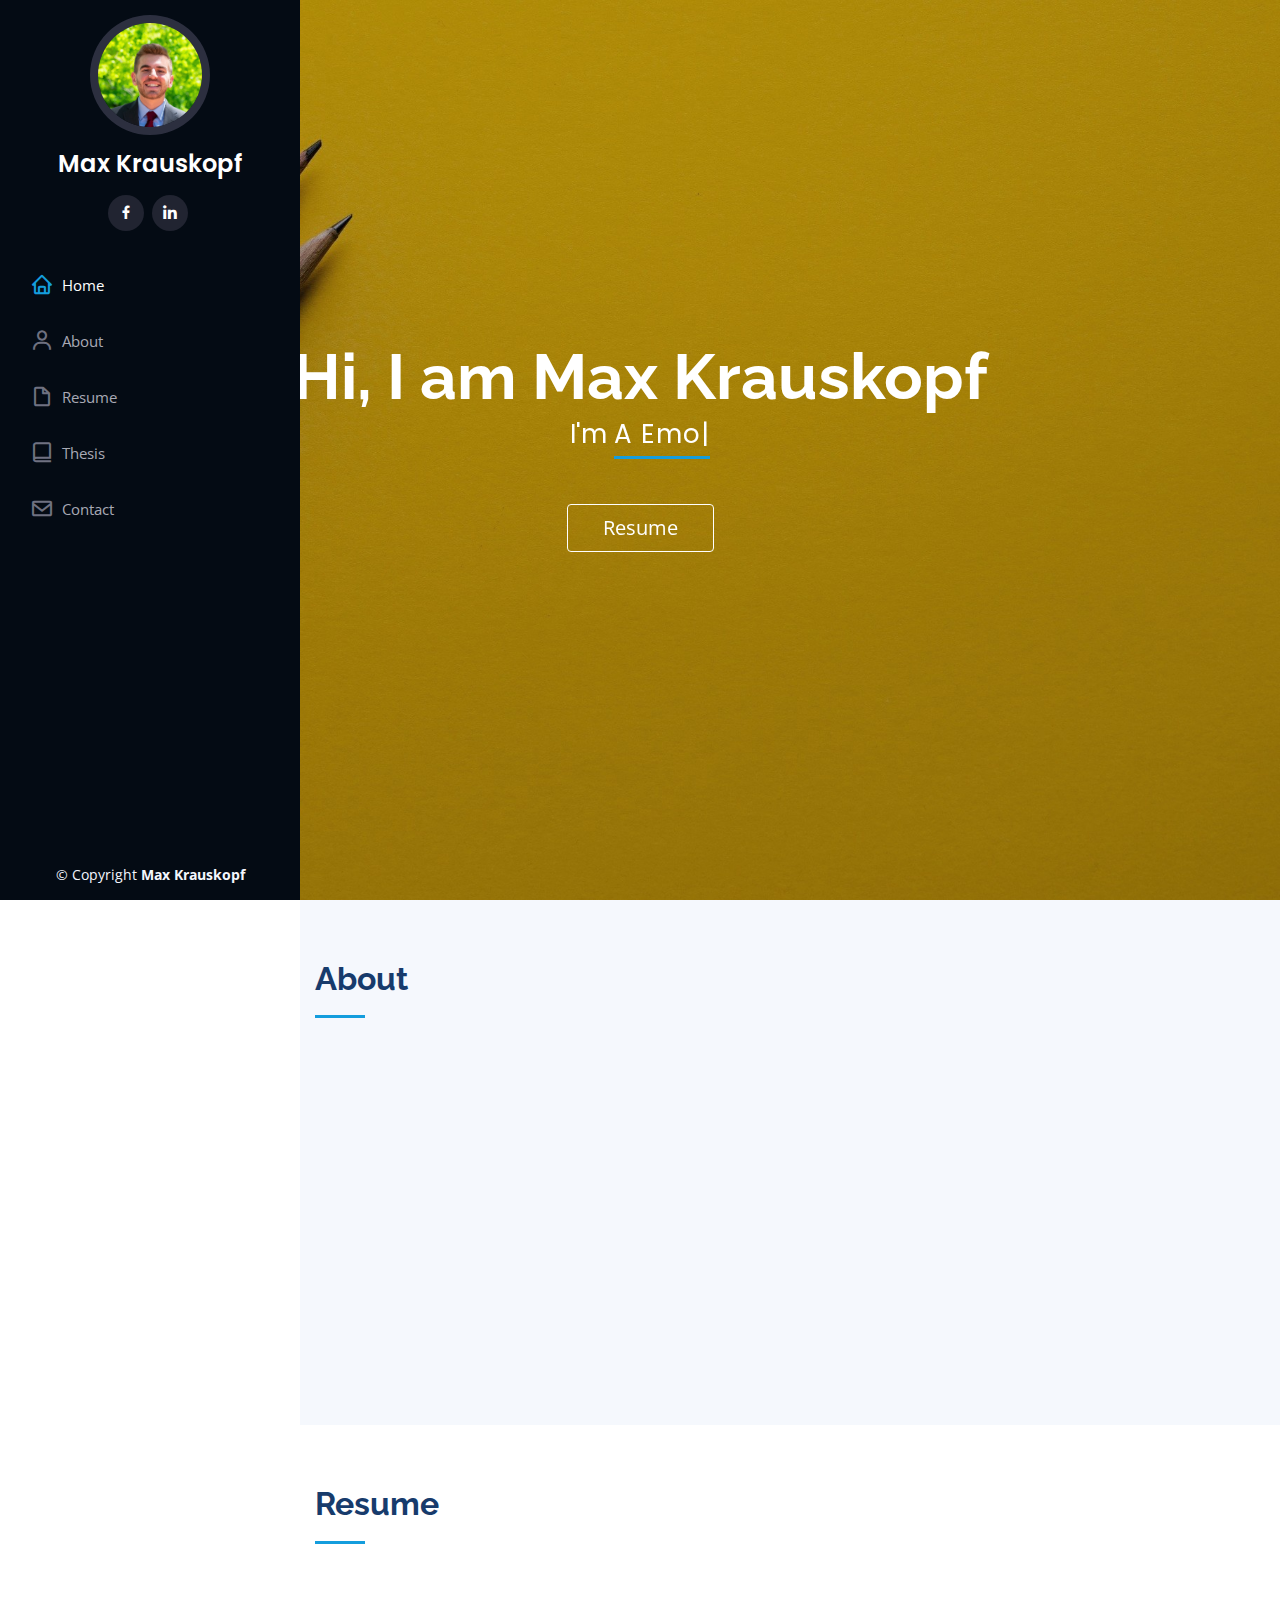
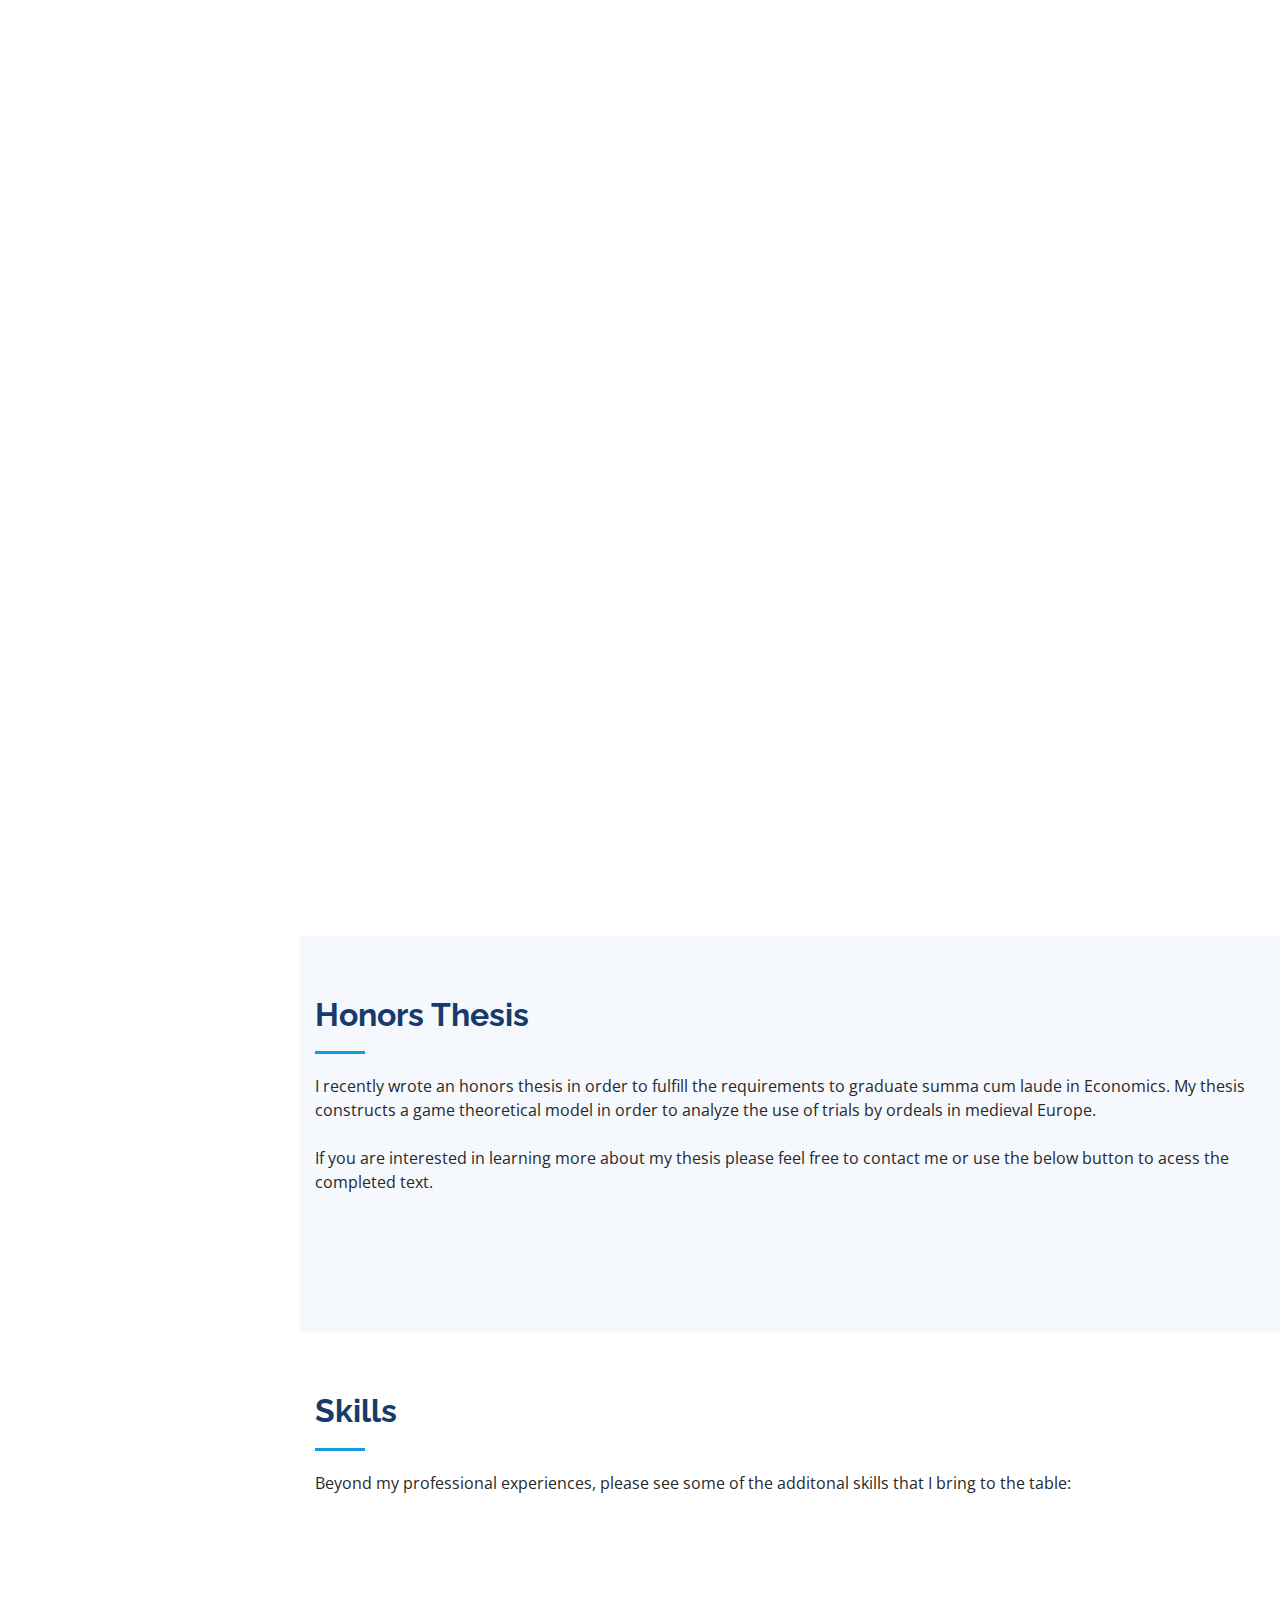
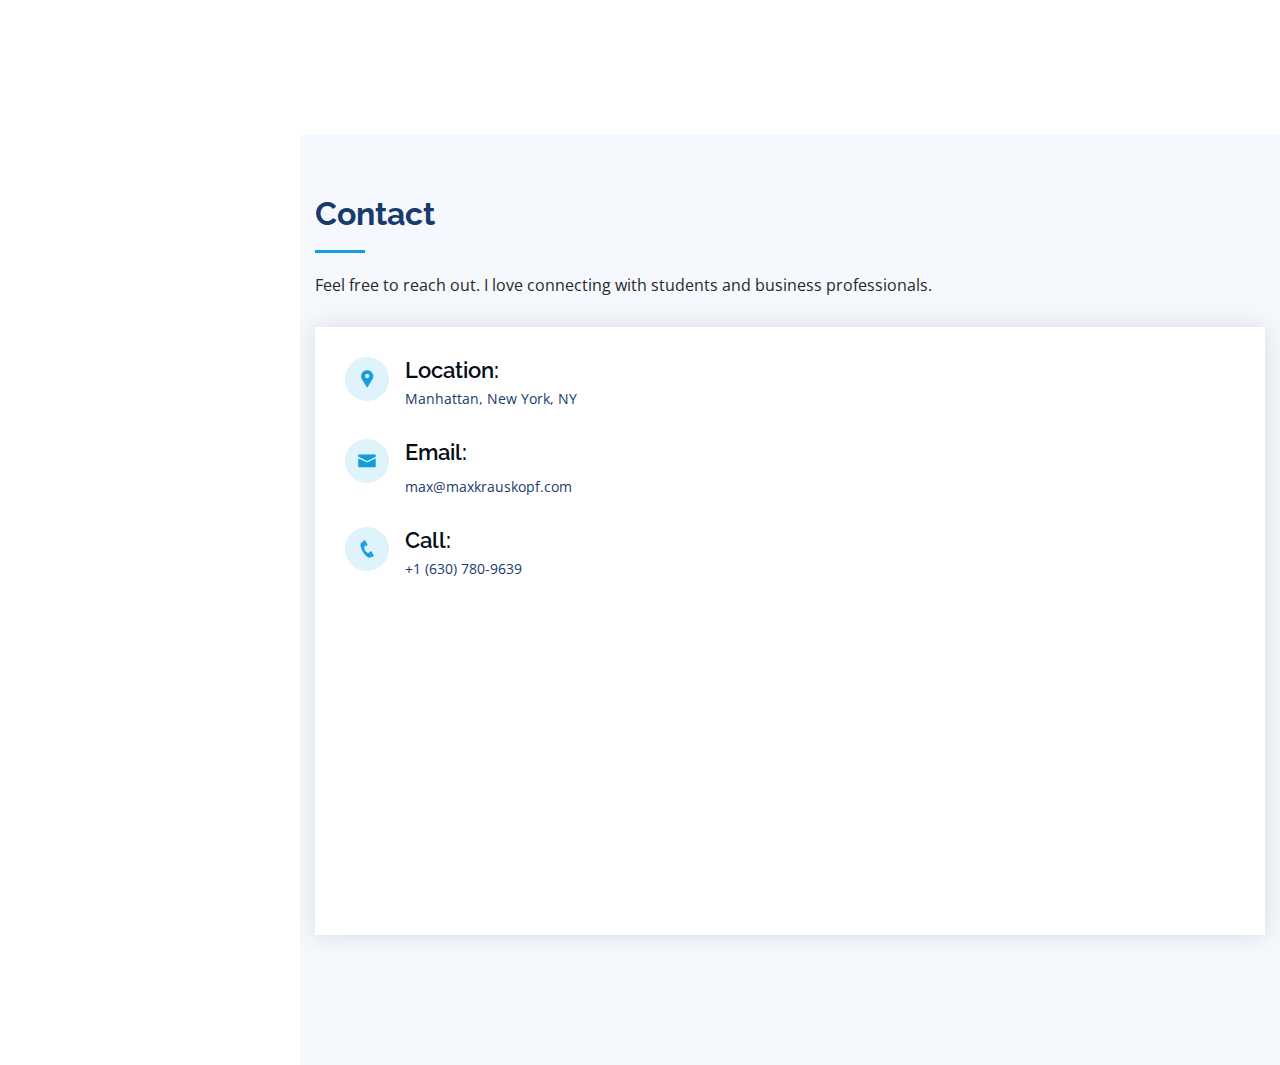
==== commit 66444594: "Update index.html" ====
--- a/index.html
+++ b/index.html
@@ -72,7 +72,7 @@
       <h1>Hi, I am Max Krauskopf</h1>
     </div>
       <div class="hero-container" align="center" data-aos="fade-in">
-      <p>I'm <span class="typed" data-typed-items="A Recent Emory University Graduate, An Analyst At HSBC, A Native Chicagoan, A Huge Hockey Fan"></span></p>
+      <p>I'm <span class="typed" data-typed-items="A Emory University Graduate, An Associate At HSBC, A Native Chicagoan, Currently Residing in New York"></span></p>
       </div>
       <div class="hero-container" align="center" data-aos="fade-in">
       <a href="https://drive.google.com/open?id=1aYisvnyCrYU5edK0BP6lyCAtjG5D4xdh" target="_blank" class="btn btn-primary btn-lg">Resume</a>
@@ -96,14 +96,14 @@
           </div>
           <div class="col-lg-8 pt-4 pt-lg-0 content" data-aos="fade-left">
             <p>
-              Hey, welcome to my site! My name is Max Krauskopf and I want to start by thanking you for stopping by to learn more about me. I am originally from just outside of Chicago but currently reside in New York City. I recently graduated Summa Cum Laude from Emory University with a B.A. in economics and a minor in religion.
+              Hey, welcome to my site! My name is Max Krauskopf and I want to start by thanking you for stopping by to learn more about me. I am originally from just outside of Chicago but currently reside in New York City. I graduated Summa Cum Laude from Emory University with a B.A. in economics and a minor in religion.
             </p>
 
             <p>
-              I am pursuing a career in finance. I have always been fascinated by financial markets and behavioral economics. Currently, I am following these interests with a career as a corporate and investment banking analyst.
+              I am pursuing a career in finance. I have always been fascinated by financial markets, behavioral economics, and entreprenuership. Currently, I am working as a corporate and investment banking analyst at HSBC where I work with some of the largest Consumer & Retail companies.
             </p>
             <p>
-              In my free time, I enjoy activites such as hockey, skydiving, playing the guitar, traveling, and learning about new cultures.
+              In my free time, I enjoy activites such as formula one, hockey, skydiving, playing the guitar, traveling, and learning about new cultures.
             </p>
           </div>
         </div>
@@ -174,7 +174,7 @@
             <h5>August 2020 - Present</h5>
             <p><em>HSBC Global Banking & markets, New York, NY </em></p>
             <ul>
-              <li>I help manage HSBC’s largest relationships amongst Fortune 500 consumer products, retail, and healthcare companies. I work to optimize companies' capital structures through a variety of banking products including access to debt and equity capital markets, syndicated and bilateral bank loans (RCF, Term Loan A/B), M&A transactions, cash management, and project finance. As an ESG ambassador for the C&R sector, I also focus on developing awareness and origination of HSBS’s sustainable financing offerings (both green and sustainability linked). </li>
+              <li>I help manage HSBC’s largest relationships amongst Fortune 500 consumer products, retail, and healthcare companies. I work to optimize companies' capital structures through a variety of banking products including access to debt and equity capital markets, syndicated and bilateral bank loans (RCF, Term Loan A/B), M&A transactions, cash management, and project finance. As an ESG ambassador for the C&R sector, I also focus on developing awareness and origination of HSBC’s sustainable financing offerings (both green and sustainability linked). </li>
             </ul>
           </div>
           <div class="resume-item">
@@ -339,7 +339,7 @@
               <div class="email">
                 <i class="icofont-envelope"></i>
                 <h4>Email:</h4>
-                <p>contact@maxkrauskopf.com</p>
+                <p>max@maxkrauskopf.com</p>
               </div>
 
               <div class="phone">
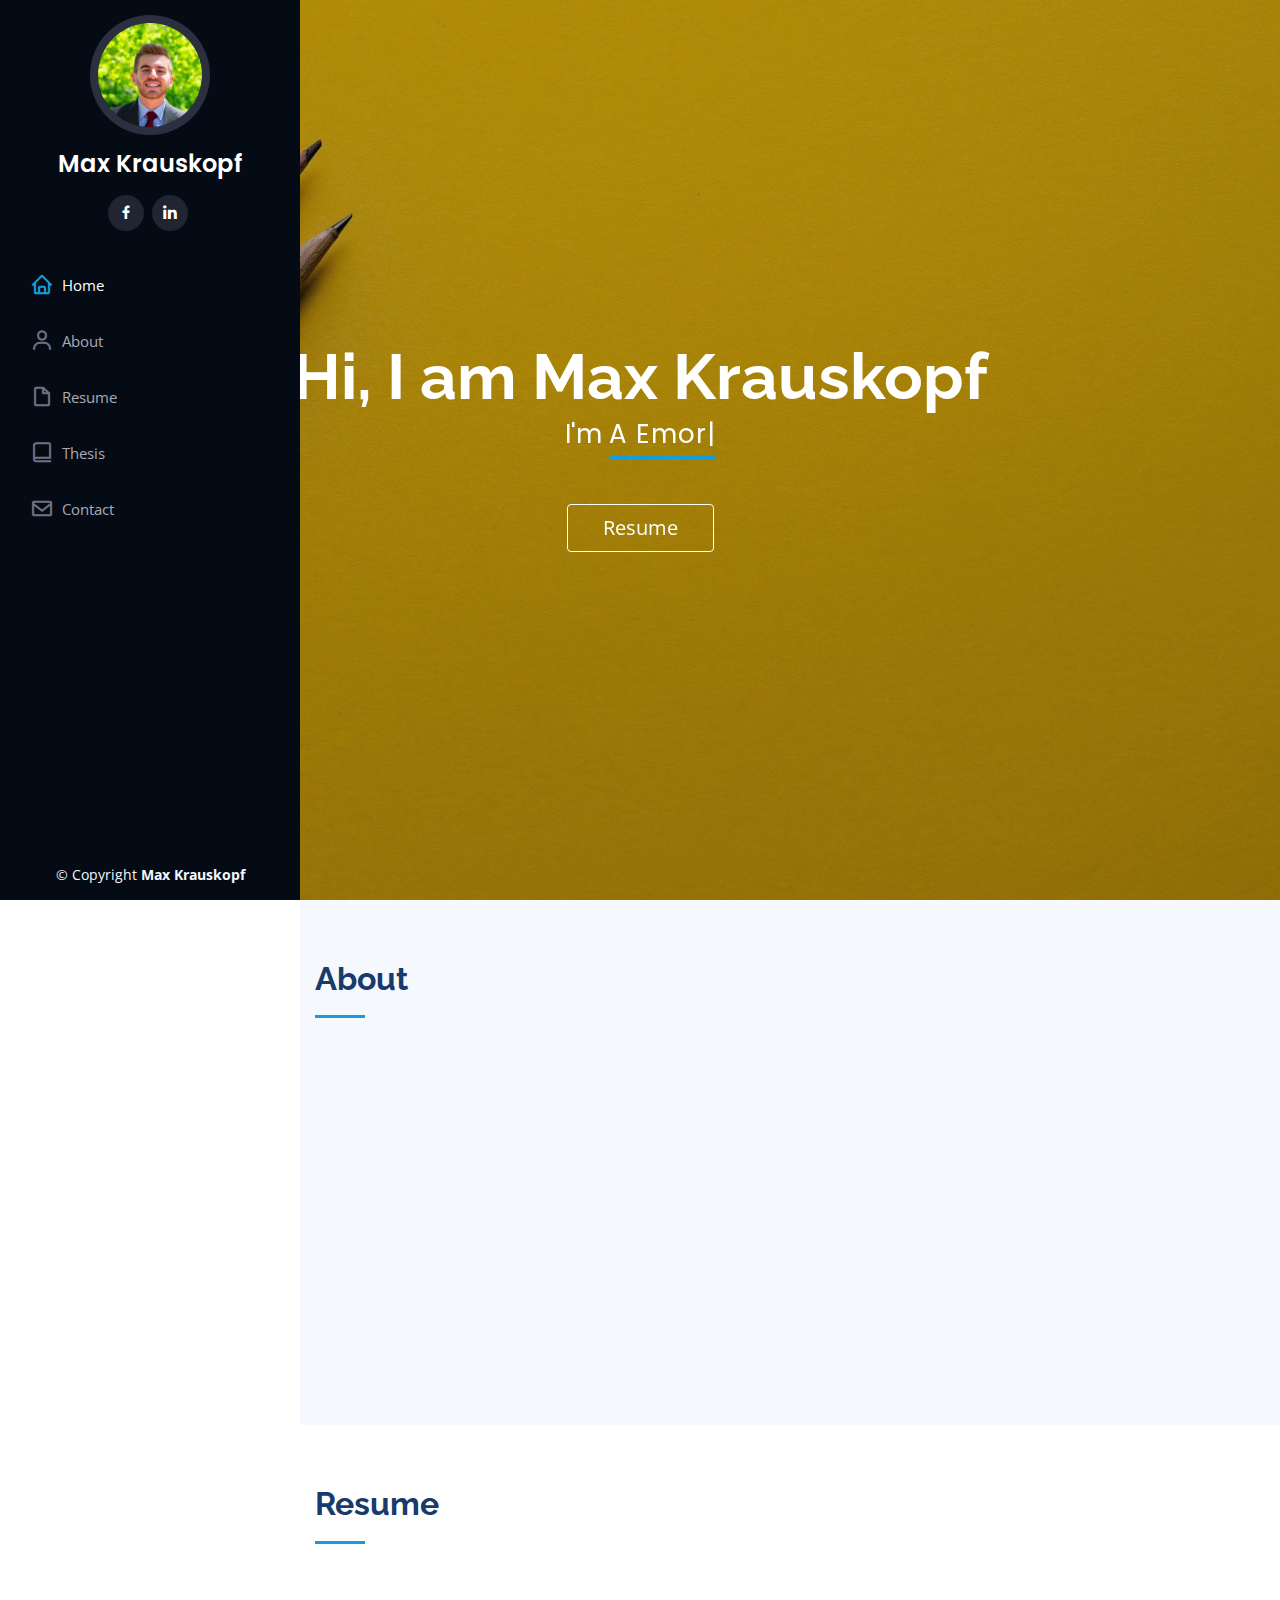
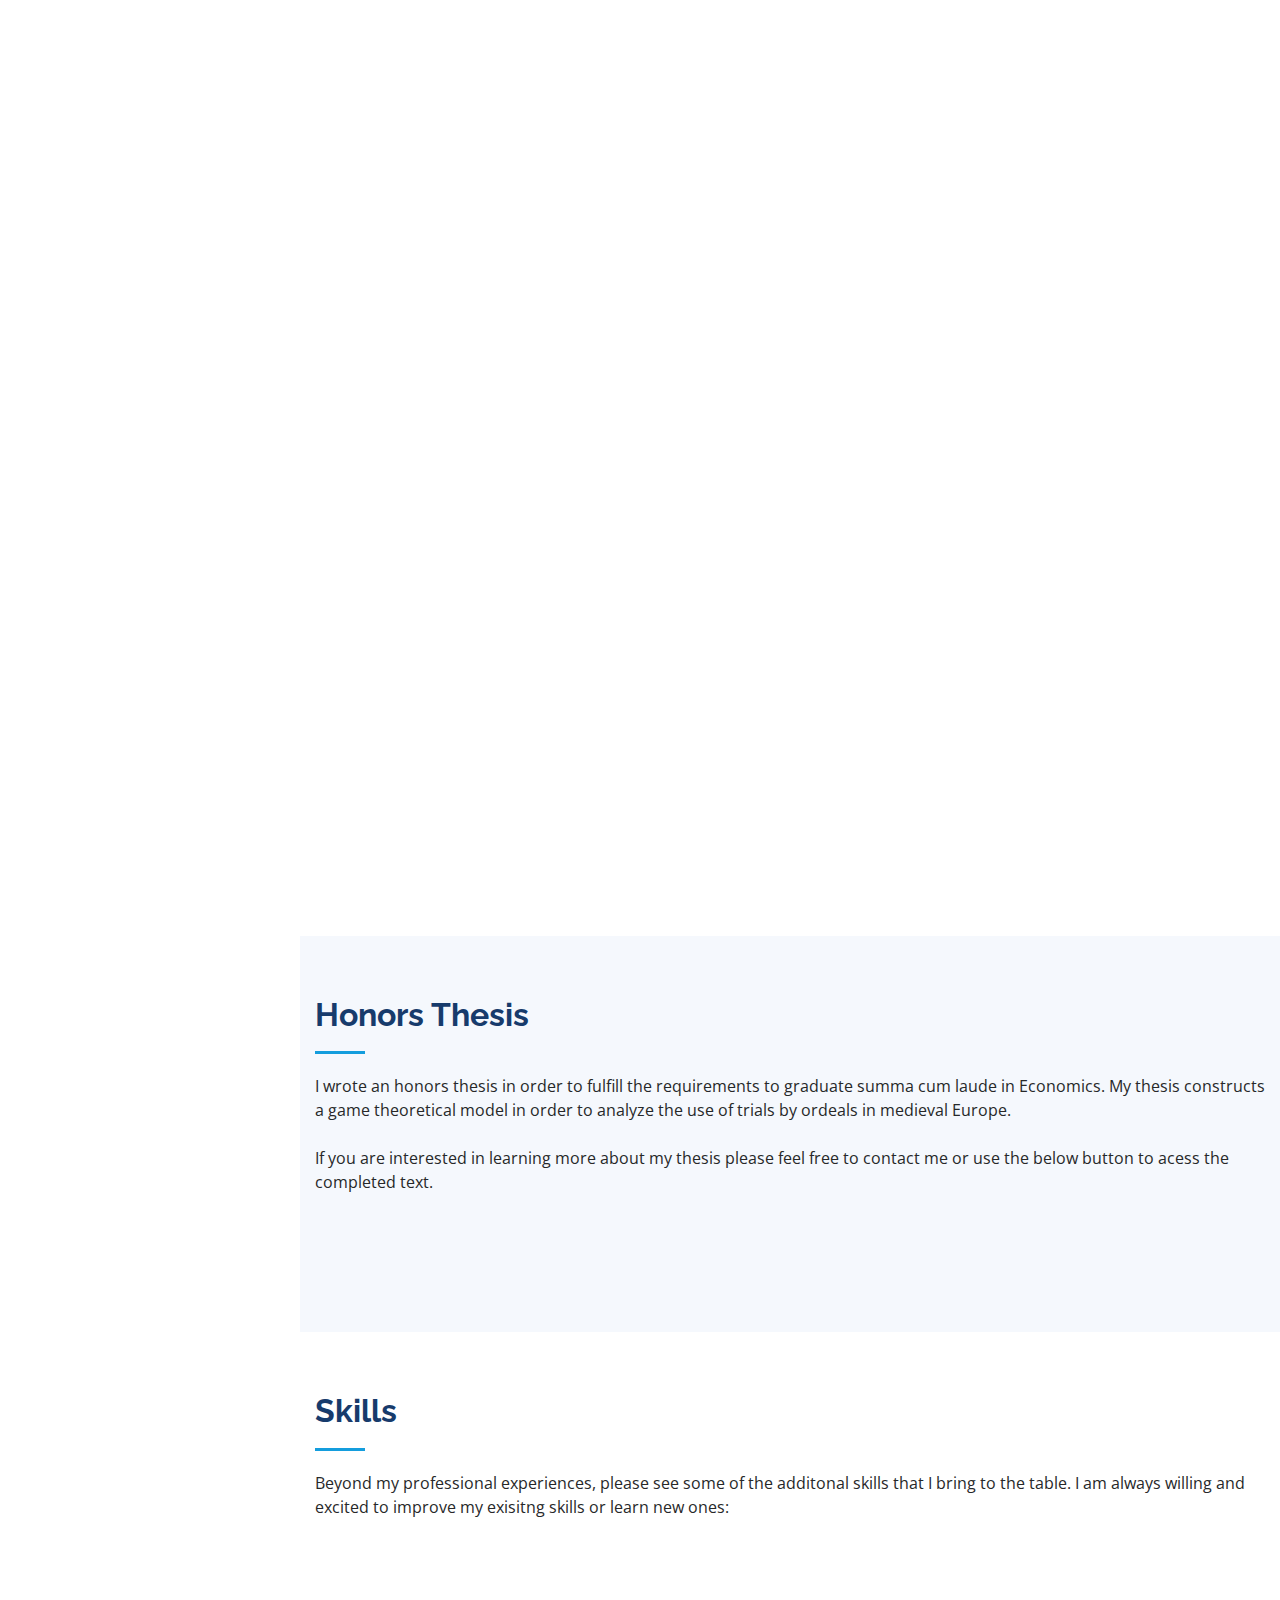
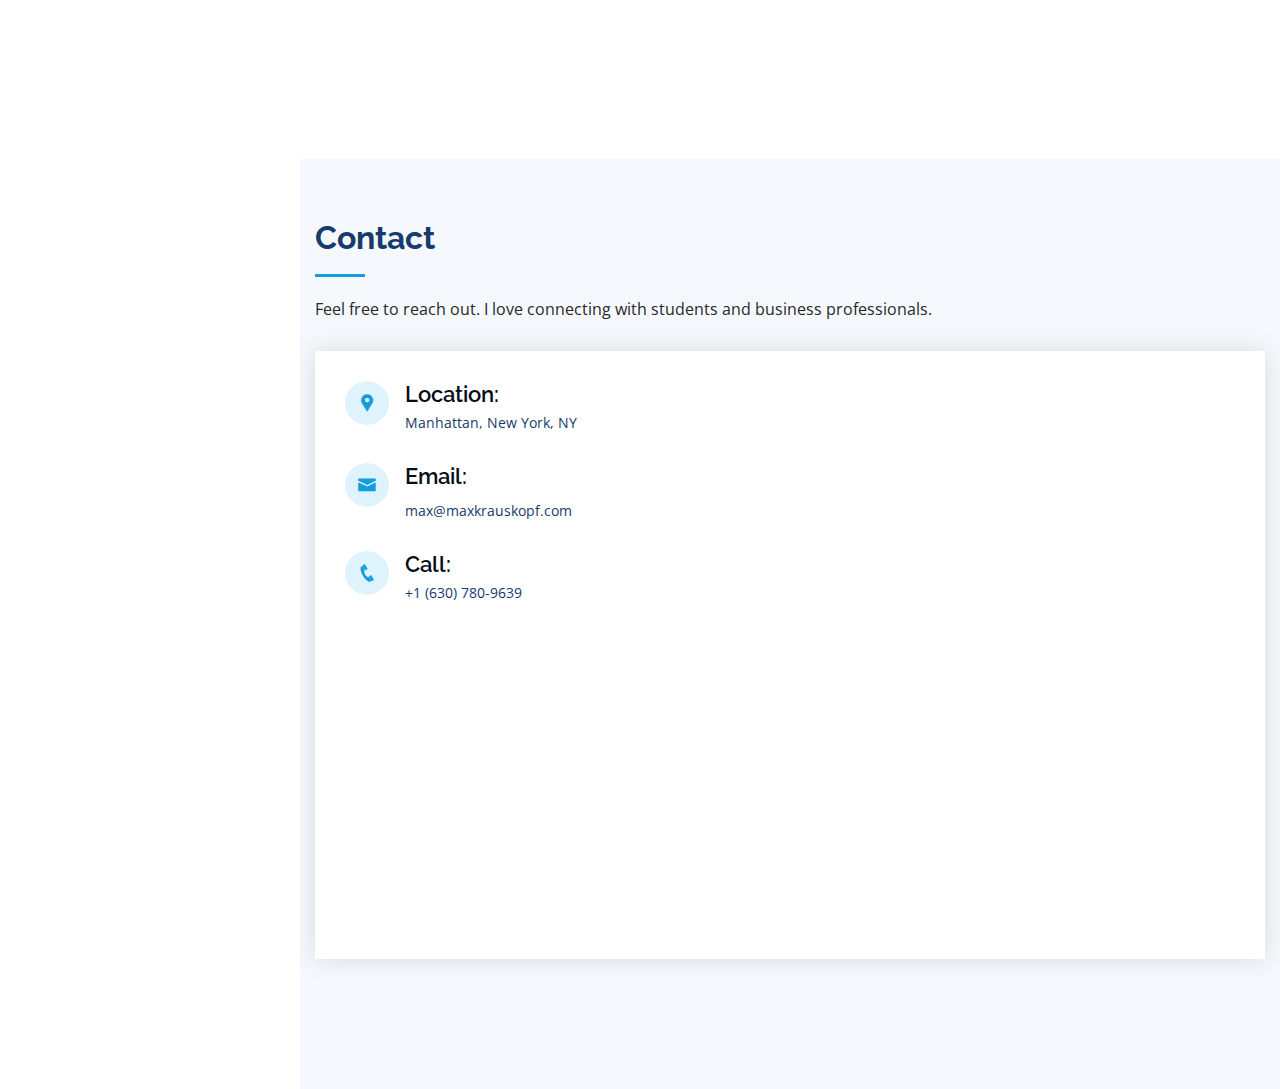
==== commit ce726e03: "Updated skills section as well as minor grammar" ====
--- a/index.html
+++ b/index.html
@@ -96,11 +96,11 @@
           </div>
           <div class="col-lg-8 pt-4 pt-lg-0 content" data-aos="fade-left">
             <p>
-              Hey, welcome to my site! My name is Max Krauskopf and I want to start by thanking you for stopping by to learn more about me. I am originally from just outside of Chicago but currently reside in New York City. I graduated Summa Cum Laude from Emory University with a B.A. in economics and a minor in religion.
+              Hey, welcome to my site! My name is Max Krauskopf and I want to start by thanking you for stopping by to learn more about me. I am originally from just outside of Chicago, but currently reside in New York City. I graduated Summa Cum Laude from Emory University with a B.A. in economics and a minor in religion.
             </p>
 
             <p>
-              I am pursuing a career in finance. I have always been fascinated by financial markets, behavioral economics, and entreprenuership. Currently, I am working as a corporate and investment banking analyst at HSBC where I work with some of the largest Consumer & Retail companies.
+              I am pursuing a career in finance. I have always been fascinated by financial markets, behavioral economics, and entreprenuership. Currently, I am working as a corporate and investment banking analyst at HSBC where I work with some of the largest consumer & retail companies.
             </p>
             <p>
               In my free time, I enjoy activites such as formula one, hockey, skydiving, playing the guitar, traveling, and learning about new cultures.
@@ -240,7 +240,7 @@
   <div class="container">
     <div class="section-title">
       <h2>Honors Thesis</h2>
-      <p>I recently wrote an honors thesis in order to fulfill the requirements to graduate summa cum laude in Economics. My thesis constructs a game theoretical model in order to analyze the use of trials by ordeals in medieval Europe.</p>
+      <p>I wrote an honors thesis in order to fulfill the requirements to graduate summa cum laude in Economics. My thesis constructs a game theoretical model in order to analyze the use of trials by ordeals in medieval Europe.</p>
       <br>
       <p>If you are interested in learning more about my thesis please feel free to contact me or use the below button to acess the completed text.</p>
     </div>
@@ -257,7 +257,7 @@
 
         <div class="section-title">
           <h2>Skills</h2>
-          <p>Beyond my professional experiences, please see some of the additonal skills that I bring to the table:</p>
+          <p>Beyond my professional experiences, please see some of the additonal skills that I bring to the table. I am always willing and excited to improve my exisitng skills or learn new ones:</p>
         </div>
 
         <div class="row skills-content">
@@ -265,23 +265,23 @@
           <div class="col-lg-6" data-aos="fade-up">
 
             <div class="progress">
-              <span class="skill">Excel <i class="val">90%</i></span>
-              <div class="progress-bar-wrap">
-                <div class="progress-bar" role="progressbar" aria-valuenow="90" aria-valuemin="0" aria-valuemax="100"></div>
-              </div>
-            </div>
-
-            <div class="progress">
-              <span class="skill">R <i class="val">80%</i></span>
+              <span class="skill">Excel <i class="val">80%</i></span>
               <div class="progress-bar-wrap">
                 <div class="progress-bar" role="progressbar" aria-valuenow="80" aria-valuemin="0" aria-valuemax="100"></div>
               </div>
             </div>
 
             <div class="progress">
-              <span class="skill">STATA <i class="val">70%</i></span>
-              <div class="progress-bar-wrap">
-                <div class="progress-bar" role="progressbar" aria-valuenow="70" aria-valuemin="0" aria-valuemax="100"></div>
+              <span class="skill">PowerPoint <i class="val">80%</i></span>
+              <div class="progress-bar-wrap">
+                <div class="progress-bar" role="progressbar" aria-valuenow="80" aria-valuemin="0" aria-valuemax="100"></div>
+              </div>
+            </div>
+
+            <div class="progress">
+              <span class="skill">R <i class="val">20%</i></span>
+              <div class="progress-bar-wrap">
+                <div class="progress-bar" role="progressbar" aria-valuenow="20" aria-valuemin="0" aria-valuemax="100"></div>
               </div>
             </div>
 
@@ -297,16 +297,16 @@
             </div>
 
             <div class="progress">
-              <span class="skill">WordPress/HTML/Web Design <i class="val">70%</i></span>
-              <div class="progress-bar-wrap">
-                <div class="progress-bar" role="progressbar" aria-valuenow="70" aria-valuemin="0" aria-valuemax="100"></div>
-              </div>
-            </div>
-
-            <div class="progress">
-              <span class="skill">Spanish <i class="val">25%</i></span>
-              <div class="progress-bar-wrap">
-                <div class="progress-bar" role="progressbar" aria-valuenow="25" aria-valuemin="0" aria-valuemax="100"></div>
+              <span class="skill">WordPress/HTML/Web Design <i class="val">30%</i></span>
+              <div class="progress-bar-wrap">
+                <div class="progress-bar" role="progressbar" aria-valuenow="30" aria-valuemin="0" aria-valuemax="100"></div>
+              </div>
+            </div>
+
+            <div class="progress">
+              <span class="skill">Spanish <i class="val">20%</i></span>
+              <div class="progress-bar-wrap">
+                <div class="progress-bar" role="progressbar" aria-valuenow="20" aria-valuemin="0" aria-valuemax="100"></div>
               </div>
             </div>
 
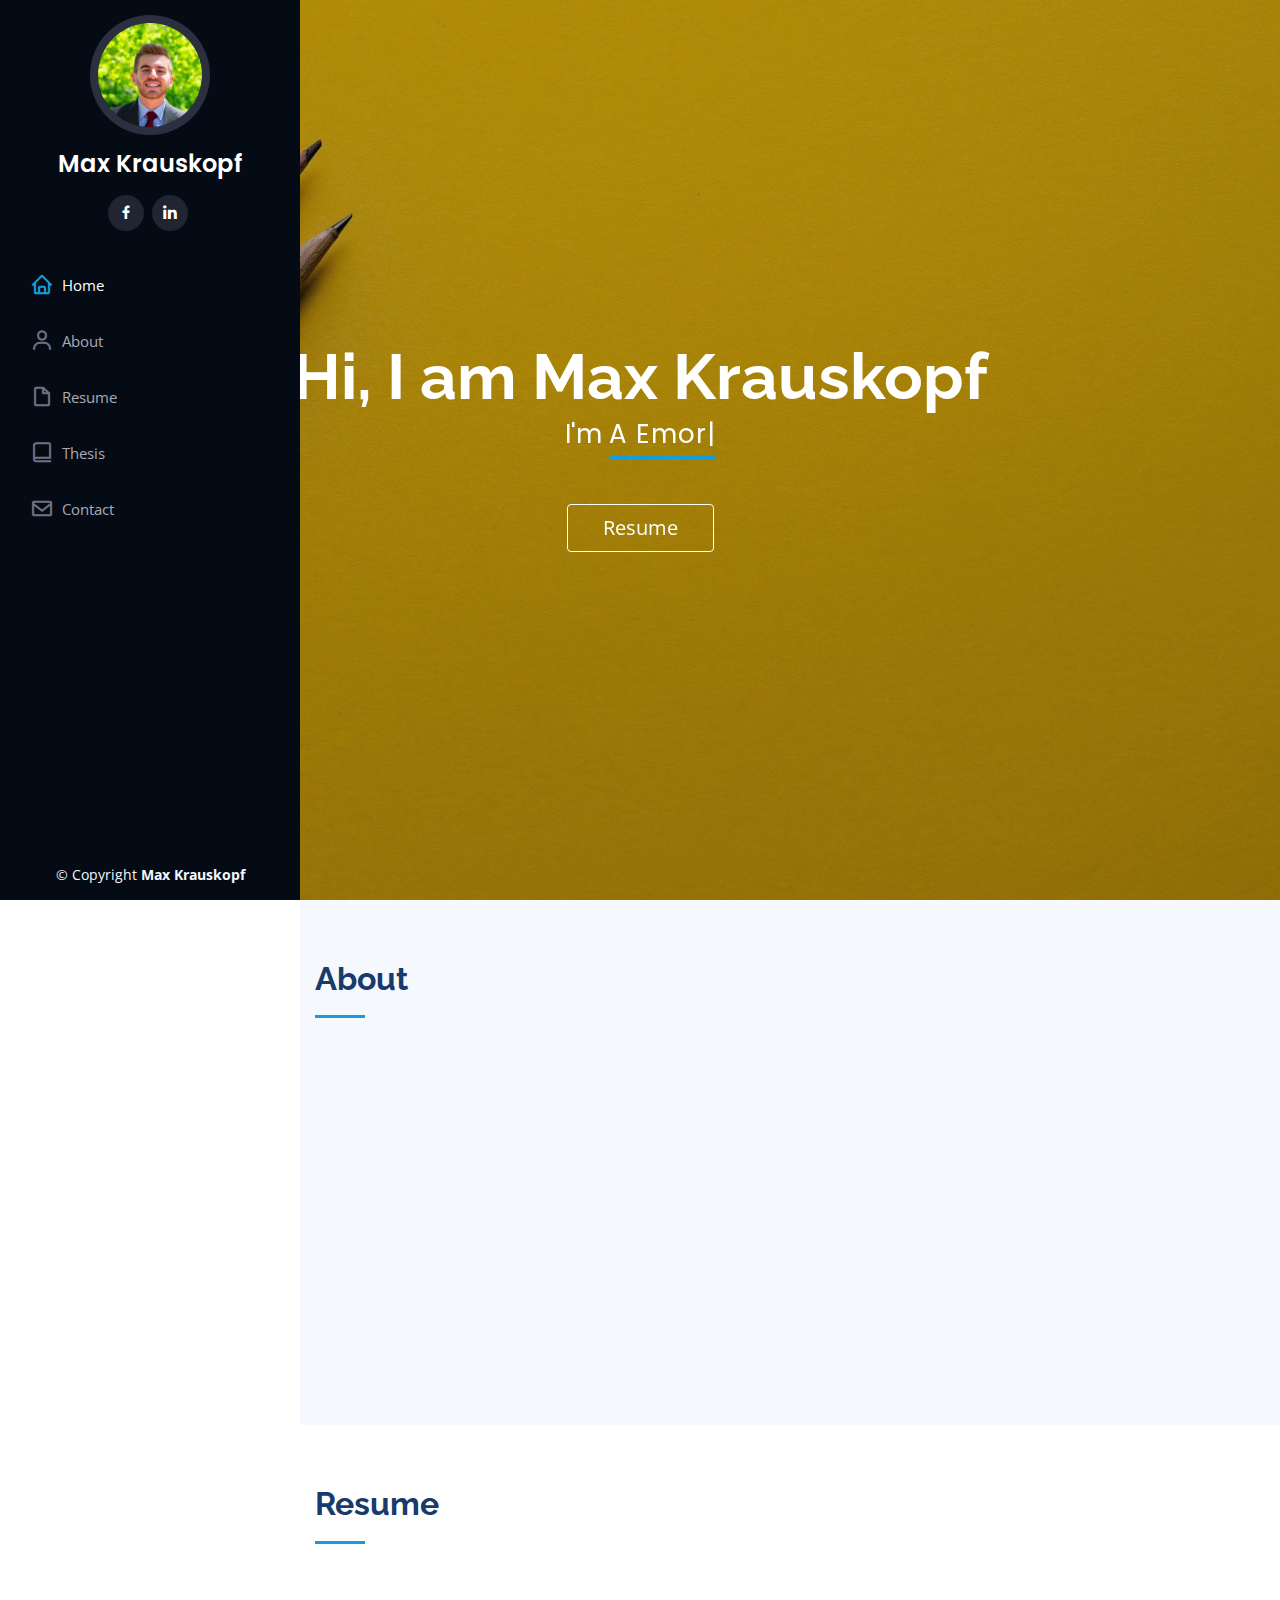
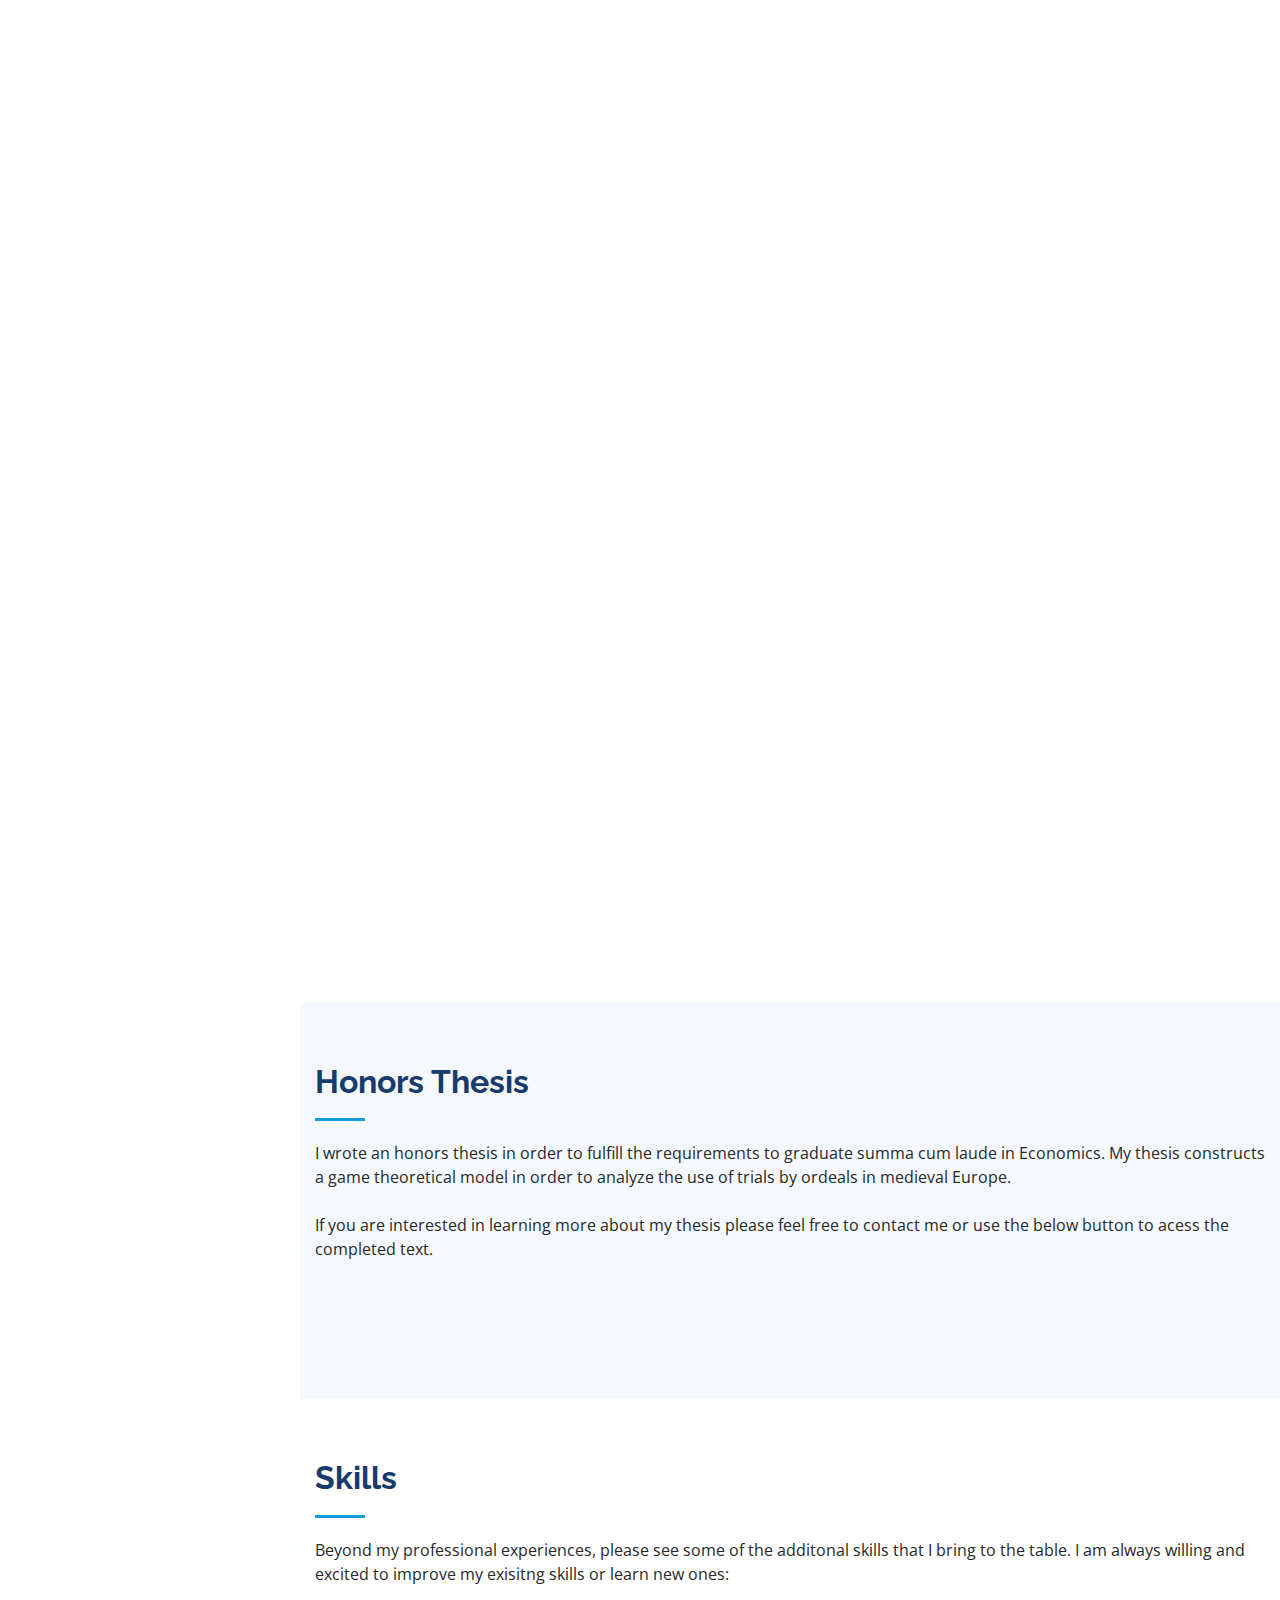
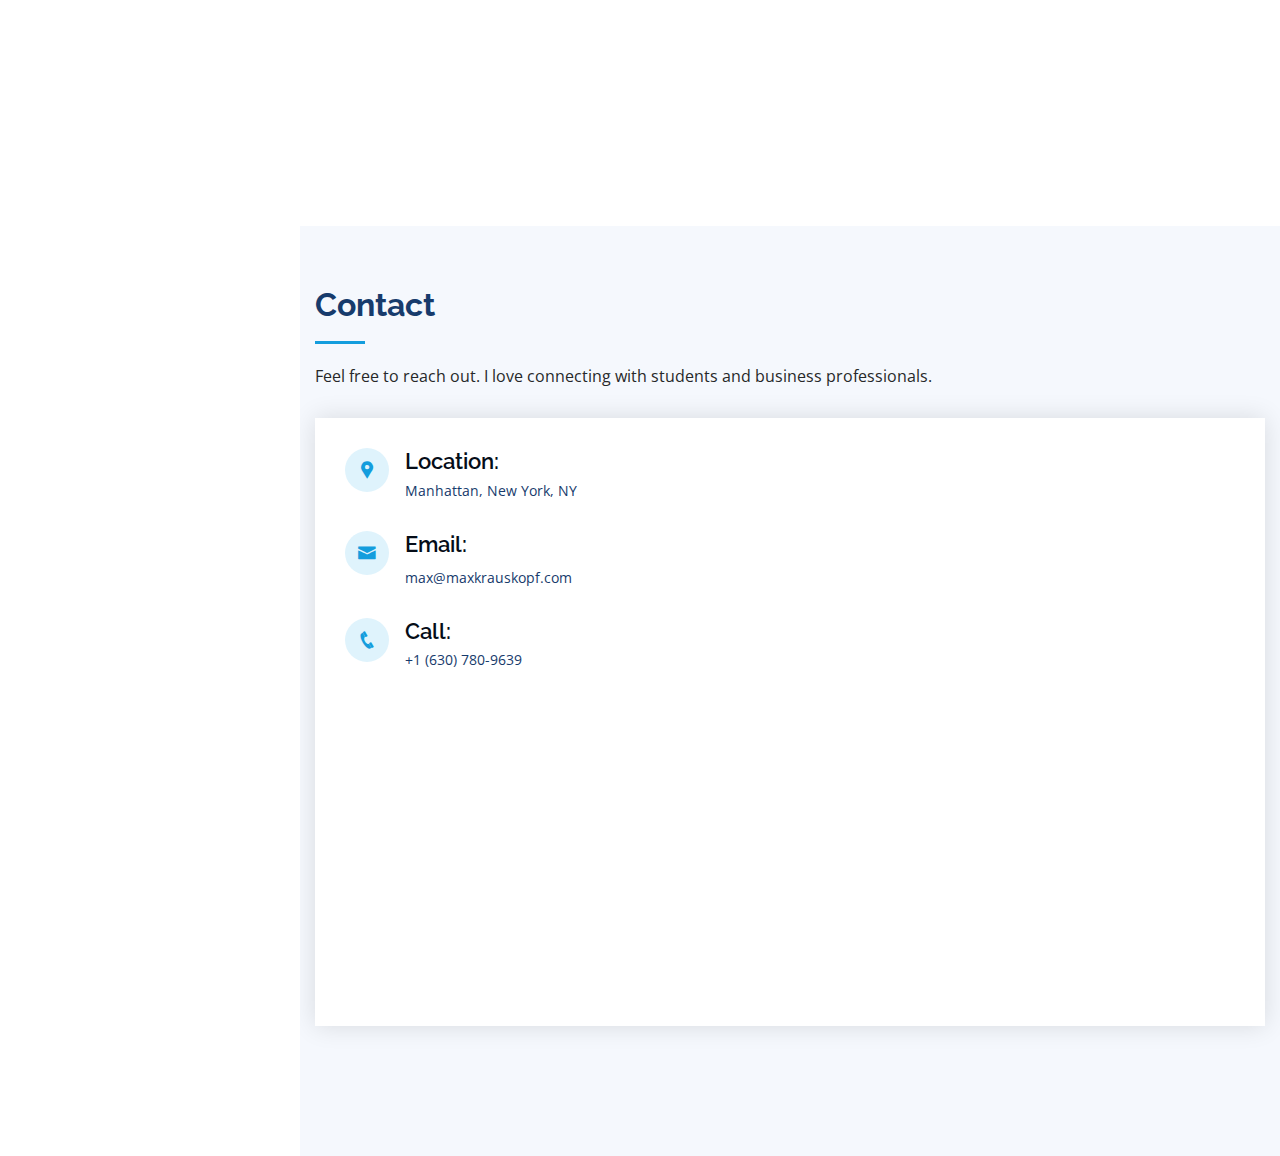
==== commit d2145f0e: "Associate Title" ====
--- a/index.html
+++ b/index.html
@@ -170,8 +170,10 @@
         <div class="col-lg-6" data-aos="fade-up" data-aos-delay="100">
           <h3 class="resume-title">Professional Experience</h3>
           <div class="resume-item">
+            <h4>Associate - Consumer & Retail Coverage</h4>
+            <h5>February 2022 - Present</h5>
             <h4>Analyst - Consumer & Retail Coverage</h4>
-            <h5>August 2020 - Present</h5>
+            <h5>August 2020 - February 2022</h5>
             <p><em>HSBC Global Banking & markets, New York, NY </em></p>
             <ul>
               <li>I help manage HSBC’s largest relationships amongst Fortune 500 consumer products, retail, and healthcare companies. I work to optimize companies' capital structures through a variety of banking products including access to debt and equity capital markets, syndicated and bilateral bank loans (RCF, Term Loan A/B), M&A transactions, cash management, and project finance. As an ESG ambassador for the C&R sector, I also focus on developing awareness and origination of HSBC’s sustainable financing offerings (both green and sustainability linked). </li>
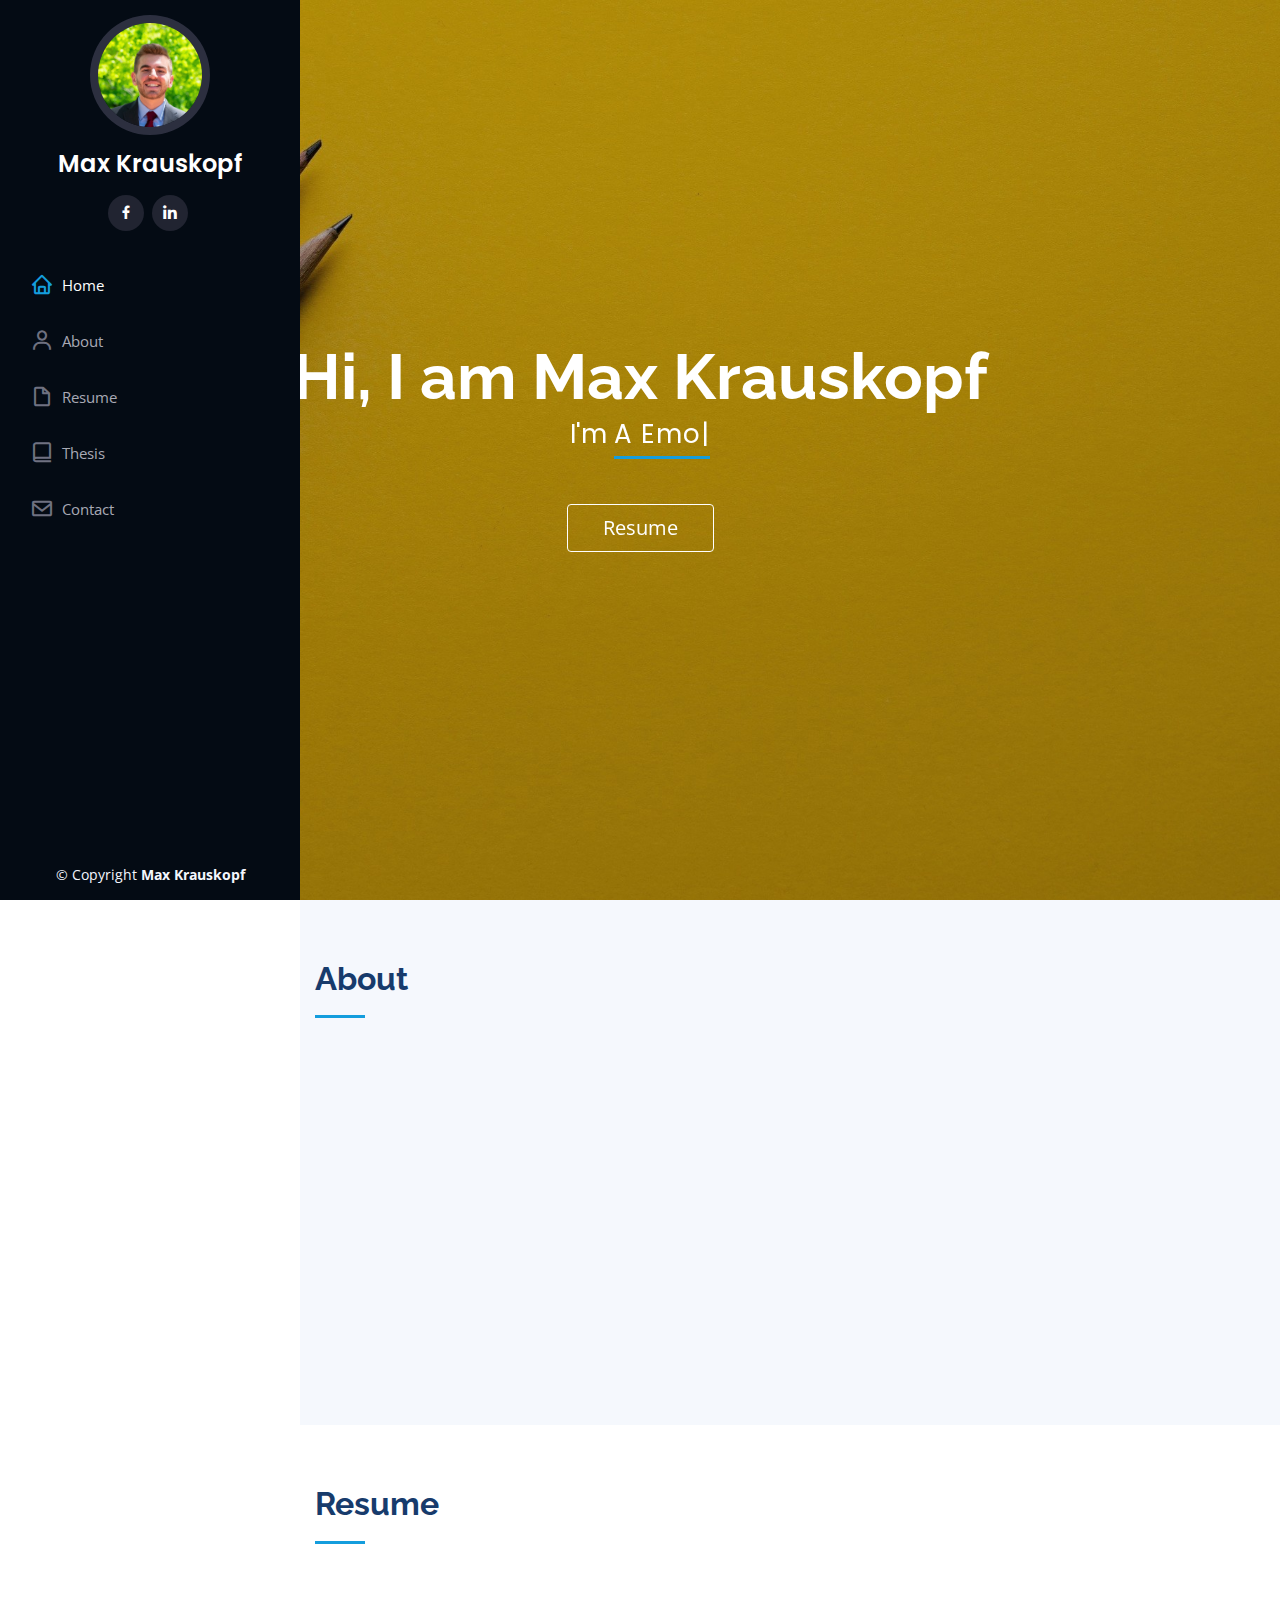
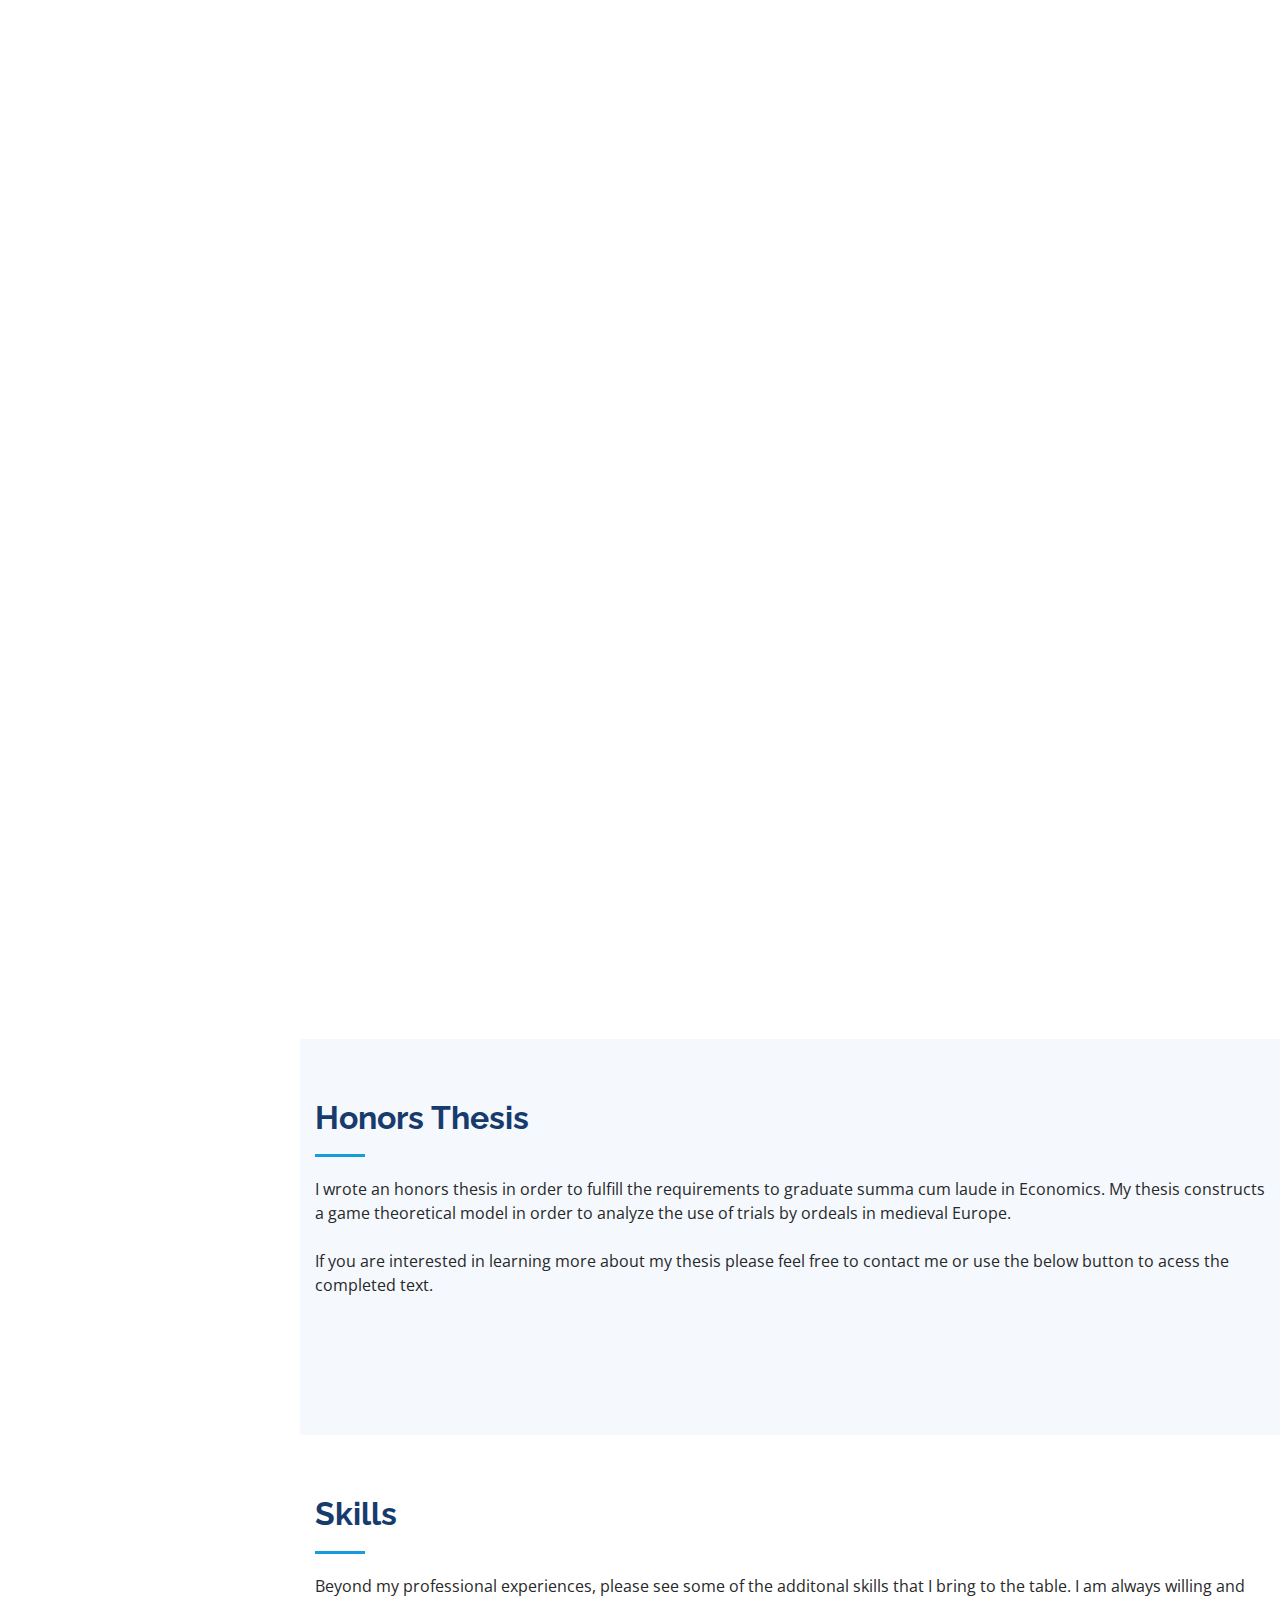
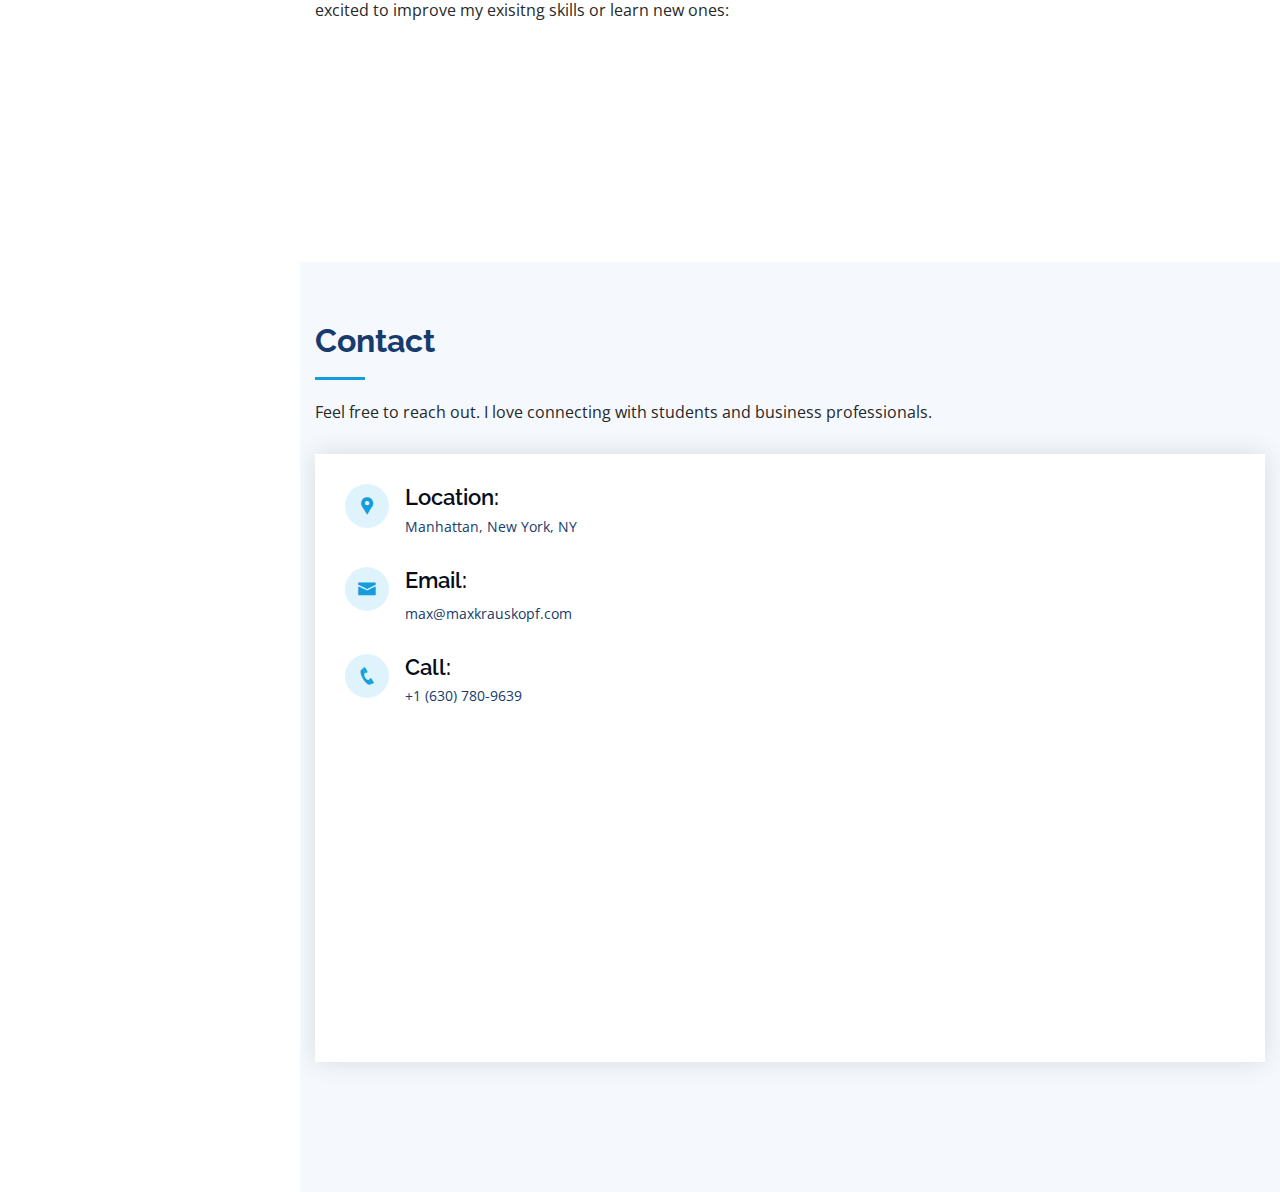
==== commit 234428e5: "Update index.html" ====
--- a/index.html
+++ b/index.html
@@ -170,13 +170,13 @@
         <div class="col-lg-6" data-aos="fade-up" data-aos-delay="100">
           <h3 class="resume-title">Professional Experience</h3>
           <div class="resume-item">
-            <h4>Associate - Consumer & Retail Coverage</h4>
+            <h4>Global Banking Associate - Consumer & Retail Coverage</h4>
             <h5>February 2022 - Present</h5>
-            <h4>Analyst - Consumer & Retail Coverage</h4>
+            <h4>Global Banking Analyst - Consumer & Retail Coverage</h4>
             <h5>August 2020 - February 2022</h5>
             <p><em>HSBC Global Banking & markets, New York, NY </em></p>
             <ul>
-              <li>I help manage HSBC’s largest relationships amongst Fortune 500 consumer products, retail, and healthcare companies. I work to optimize companies' capital structures through a variety of banking products including access to debt and equity capital markets, syndicated and bilateral bank loans (RCF, Term Loan A/B), M&A transactions, cash management, and project finance. As an ESG ambassador for the C&R sector, I also focus on developing awareness and origination of HSBC’s sustainable financing offerings (both green and sustainability linked). </li>
+              <li>I help manage HSBC’s largest relationships amongst Fortune 500 consumer products, retail, and healthcare companies. I work to optimize companies' capital structures through a variety of banking products including access to debt and equity capital markets, syndicated and bilateral bank loans (RCF, Term Loan A/B), cash management, and trade/project finance. As an ESG ambassador for the C&R sector, I also focus on developing awareness and origination of HSBC’s sustainable financing offerings (both green and sustainability linked). </li>
             </ul>
           </div>
           <div class="resume-item">
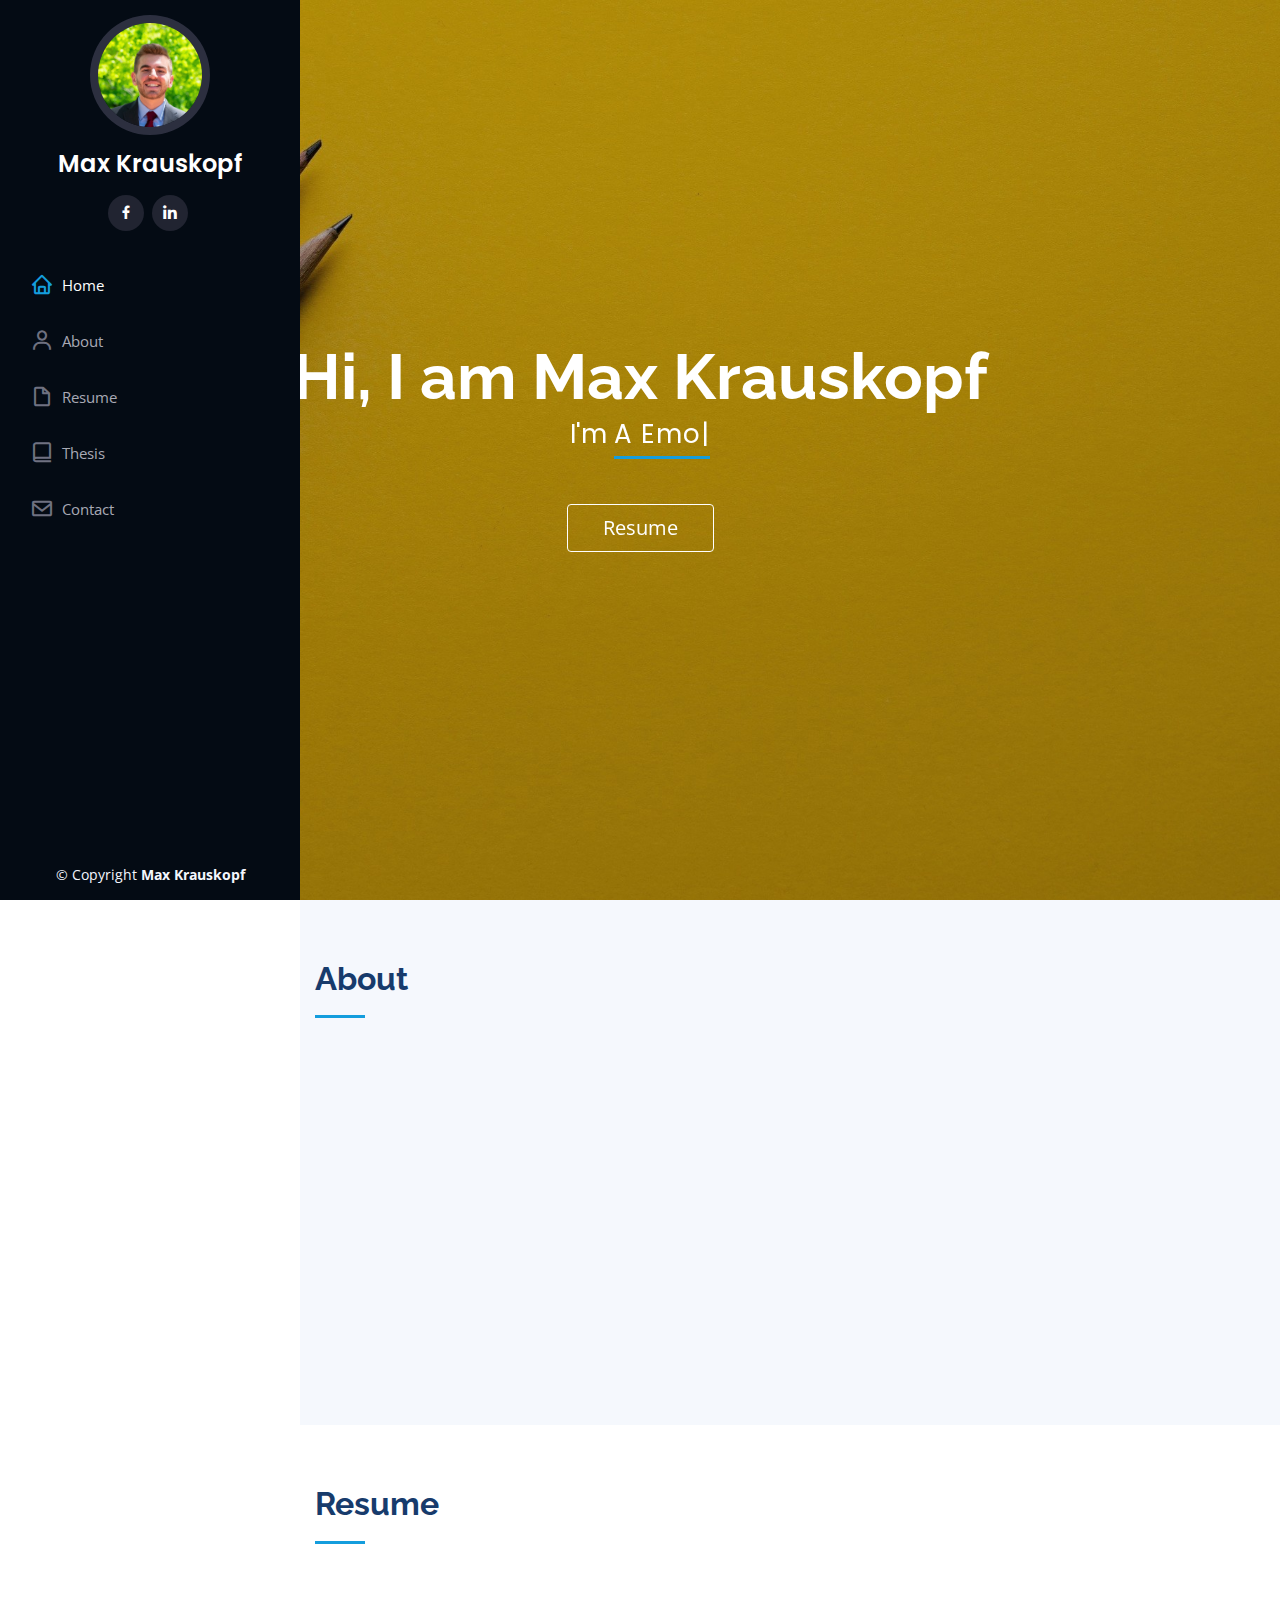
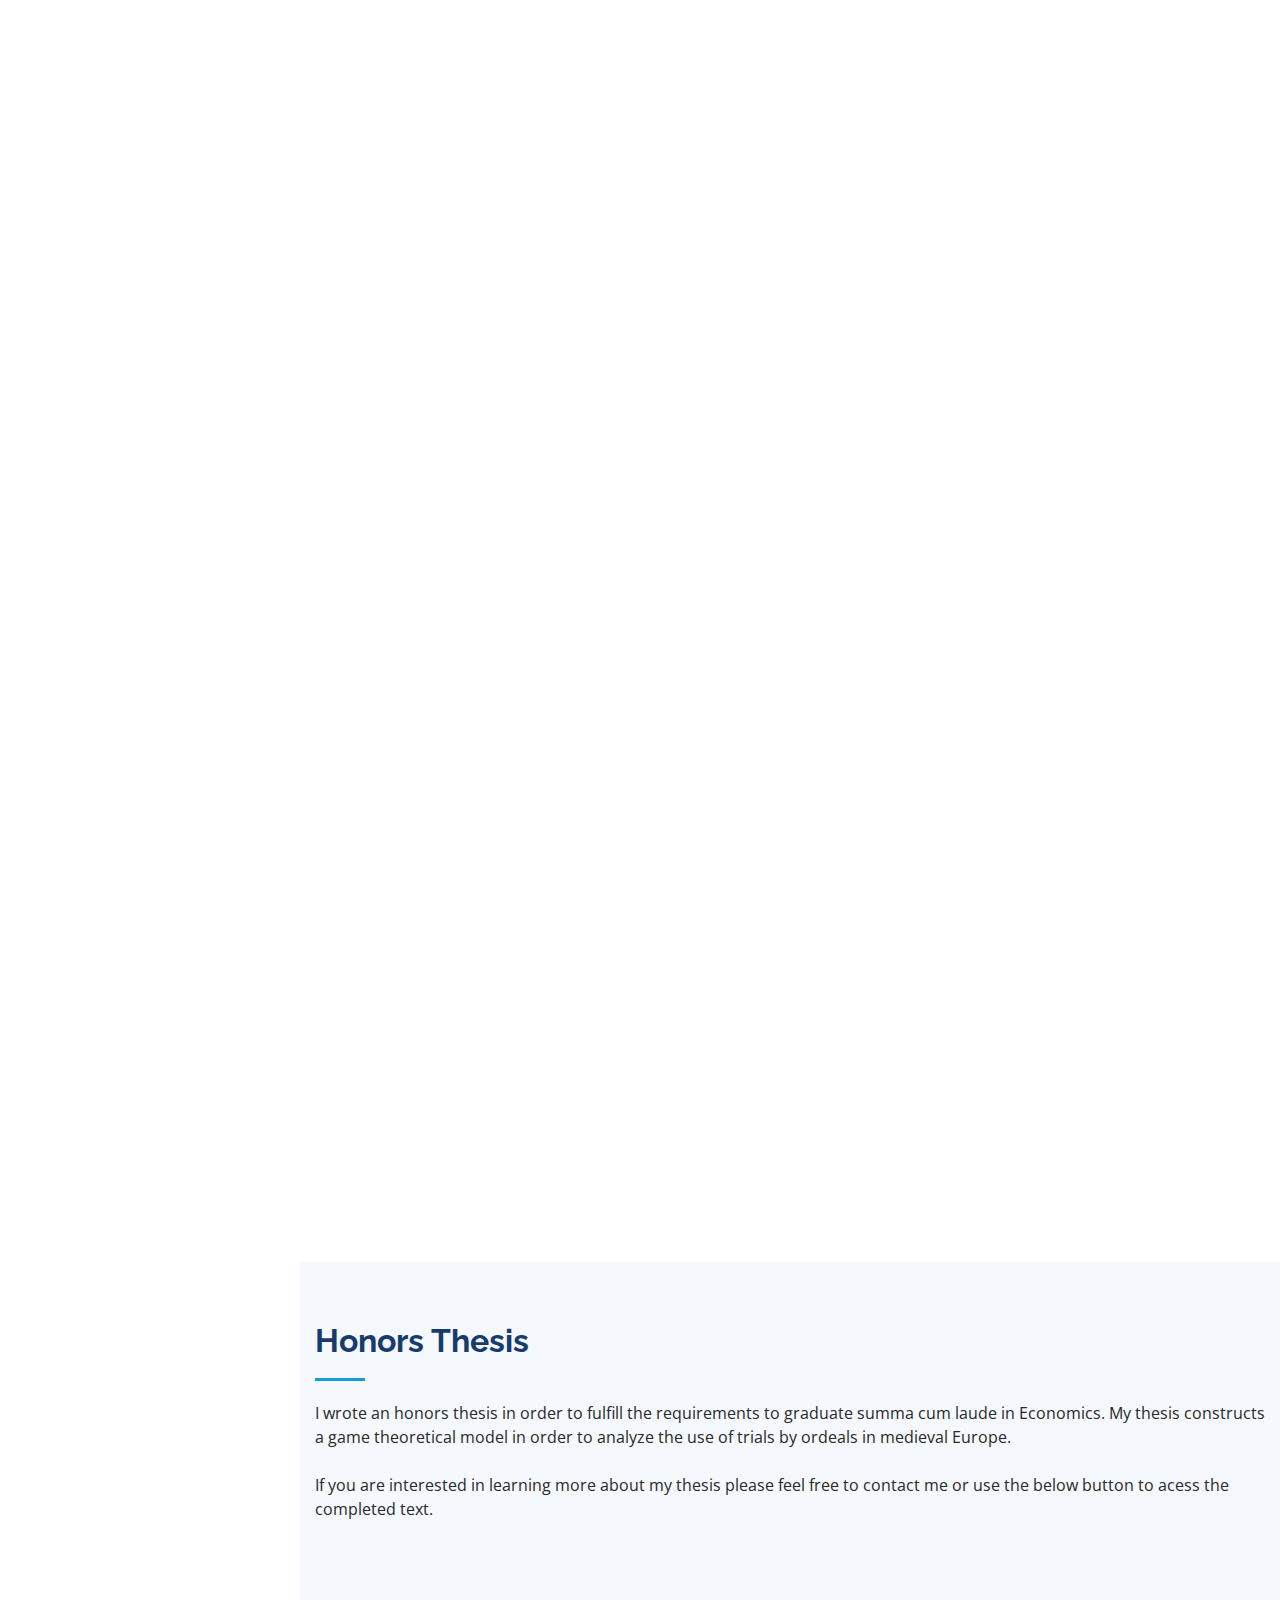
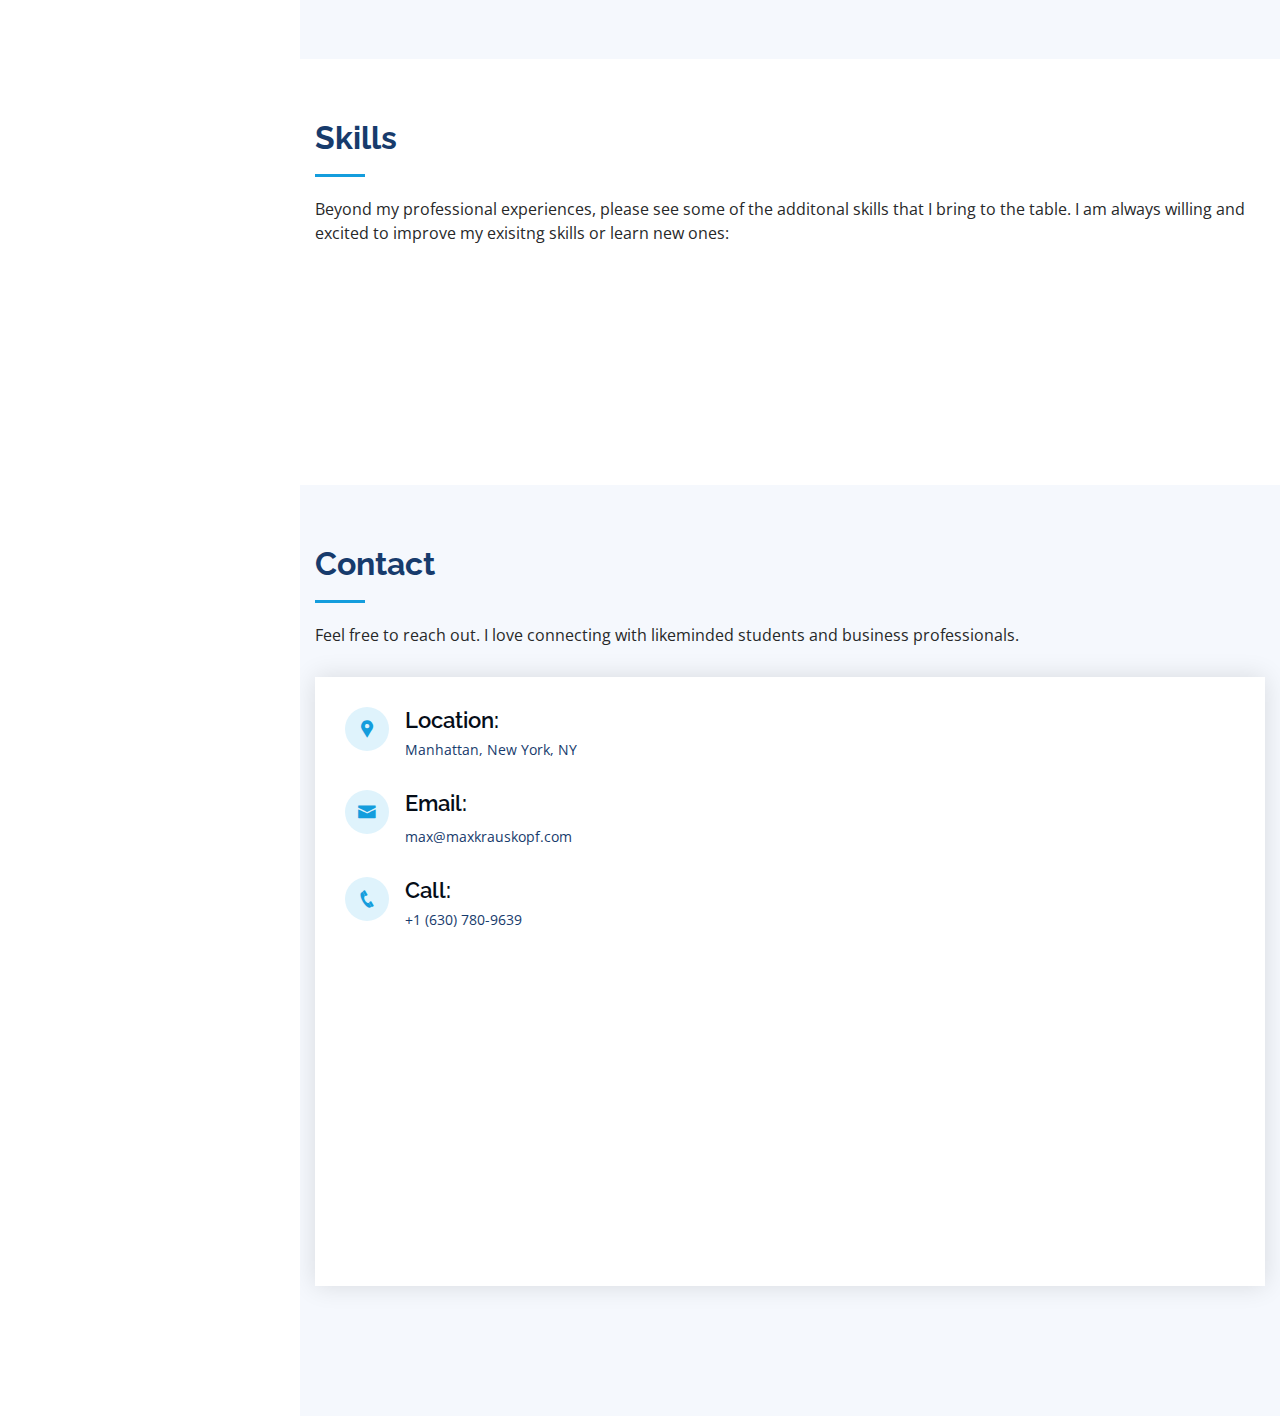
==== commit ea447a6f: "Initial 2023 Changes" ====
--- a/index.html
+++ b/index.html
@@ -7,7 +7,7 @@
 
   <title>MaxKrauskopf.com - Home</title>
   <meta content="Max Krauskopf is a recent graduate of Emory University. Visit this site to learn more about Max's experience and contact information." name="description">
-  <meta content="max, krauskopf, Max Krauskopf, Emory, Economics, Chicago, HSBC" name="keywords">
+  <meta content="max, krauskopf, Max Krauskopf, Emory, Economics, Stripe, NYC, Chicago, HSBC" name="keywords">
 
   <!-- Favicons -->
   <link href="assets/img/favicon.png" rel="icon">
@@ -72,7 +72,7 @@
       <h1>Hi, I am Max Krauskopf</h1>
     </div>
       <div class="hero-container" align="center" data-aos="fade-in">
-      <p>I'm <span class="typed" data-typed-items="A Emory University Graduate, An Associate At HSBC, A Native Chicagoan, Currently Residing in New York"></span></p>
+      <p>I'm <span class="typed" data-typed-items="A Emory University Graduate, Working on Stripe's Finance & Strategy team, A Native Chicagoan, Currently Residing in New York"></span></p>
       </div>
       <div class="hero-container" align="center" data-aos="fade-in">
       <a href="https://drive.google.com/open?id=1aYisvnyCrYU5edK0BP6lyCAtjG5D4xdh" target="_blank" class="btn btn-primary btn-lg">Resume</a>
@@ -100,10 +100,10 @@
             </p>
 
             <p>
-              I am pursuing a career in finance. I have always been fascinated by financial markets, behavioral economics, and entreprenuership. Currently, I am working as a corporate and investment banking analyst at HSBC where I work with some of the largest consumer & retail companies.
+              I am pursuing a career in fintech. I have always been fascinated by financial markets, behavioral economics, and entreprenuership. Currently, I am working at Stripe where I am helping them scale their Issuing and Treasury products. I previously worked at HSBC where I helped manage the bank's relationships with Fortune 500 Consumer & Retail clients.
             </p>
             <p>
-              In my free time, I enjoy activites such as formula one, hockey, skydiving, playing the guitar, traveling, and learning about new cultures.
+              In my free time, I enjoy activites such as Formula One, hockey, skydiving, playing the guitar, traveling, and learning about new cultures.
             </p>
           </div>
         </div>
@@ -170,13 +170,21 @@
         <div class="col-lg-6" data-aos="fade-up" data-aos-delay="100">
           <h3 class="resume-title">Professional Experience</h3>
           <div class="resume-item">
+            <h4>Product Finance & Strategy</h4>
+            <h5>June 2022 - Present</h5>
+            <p><em>Stripe Inc, New York, NY </em></p>
+            <ul>
+              <li>I work across Stripe's Issuing, Treasury, Corporate Card, and Climate products serving as a strategic partner to product and bussiness leads. </li>
+            </ul>
+          </div>
+          <div class="resume-item">
             <h4>Global Banking Associate - Consumer & Retail Coverage</h4>
-            <h5>February 2022 - Present</h5>
+            <h5>February 2022 - June 2022</h5>
             <h4>Global Banking Analyst - Consumer & Retail Coverage</h4>
             <h5>August 2020 - February 2022</h5>
             <p><em>HSBC Global Banking & markets, New York, NY </em></p>
             <ul>
-              <li>I help manage HSBC’s largest relationships amongst Fortune 500 consumer products, retail, and healthcare companies. I work to optimize companies' capital structures through a variety of banking products including access to debt and equity capital markets, syndicated and bilateral bank loans (RCF, Term Loan A/B), cash management, and trade/project finance. As an ESG ambassador for the C&R sector, I also focus on developing awareness and origination of HSBC’s sustainable financing offerings (both green and sustainability linked). </li>
+              <li>I helped manage HSBC’s largest relationships amongst Fortune 500 consumer products, retail, and healthcare companies; I optimized companies' capital structures through a variety of banking products including access to debt and equity capital markets, syndicated and bilateral bank loans (RCF, Term Loan A/B), cash management, and trade/project finance. As an ESG ambassador for the C&R sector, I also focused on developing awareness and origination of HSBC’s sustainable financing offerings (both green and sustainability linked). </li>
             </ul>
           </div>
           <div class="resume-item">
@@ -281,9 +289,9 @@
             </div>
 
             <div class="progress">
-              <span class="skill">R <i class="val">20%</i></span>
-              <div class="progress-bar-wrap">
-                <div class="progress-bar" role="progressbar" aria-valuenow="20" aria-valuemin="0" aria-valuemax="100"></div>
+              <span class="skill">SQL <i class="val">80%</i></span>
+              <div class="progress-bar-wrap">
+                <div class="progress-bar" role="progressbar" aria-valuenow="80" aria-valuemin="0" aria-valuemax="100"></div>
               </div>
             </div>
 
@@ -292,21 +300,21 @@
           <div class="col-lg-6" data-aos="fade-up" data-aos-delay="100">
 
             <div class="progress">
+              <span class="skill">Financial Modeling <i class="val">80%</i></span>
+              <div class="progress-bar-wrap">
+                <div class="progress-bar" role="progressbar" aria-valuenow="80" aria-valuemin="0" aria-valuemax="100"></div>
+              </div>
+            </div>
+
+            <div class="progress">
+              <span class="skill">HTML/CSS/Javascript/Web Design <i class="val">40%</i></span>
+              <div class="progress-bar-wrap">
+                <div class="progress-bar" role="progressbar" aria-valuenow="40" aria-valuemin="0" aria-valuemax="100"></div>
+              </div>
+            </div>
+
+            <div class="progress">
               <span class="skill">Python <i class="val">20%</i></span>
-              <div class="progress-bar-wrap">
-                <div class="progress-bar" role="progressbar" aria-valuenow="20" aria-valuemin="0" aria-valuemax="100"></div>
-              </div>
-            </div>
-
-            <div class="progress">
-              <span class="skill">WordPress/HTML/Web Design <i class="val">30%</i></span>
-              <div class="progress-bar-wrap">
-                <div class="progress-bar" role="progressbar" aria-valuenow="30" aria-valuemin="0" aria-valuemax="100"></div>
-              </div>
-            </div>
-
-            <div class="progress">
-              <span class="skill">Spanish <i class="val">20%</i></span>
               <div class="progress-bar-wrap">
                 <div class="progress-bar" role="progressbar" aria-valuenow="20" aria-valuemin="0" aria-valuemax="100"></div>
               </div>
@@ -325,7 +333,7 @@
 
         <div class="section-title">
           <h2>Contact</h2>
-          <p>Feel free to reach out. I love connecting with students and business professionals.</p>
+          <p>Feel free to reach out. I love connecting with likeminded students and business professionals.</p>
         </div>
 
         <!-- <div class="row" data-aos="fade-in"> -->
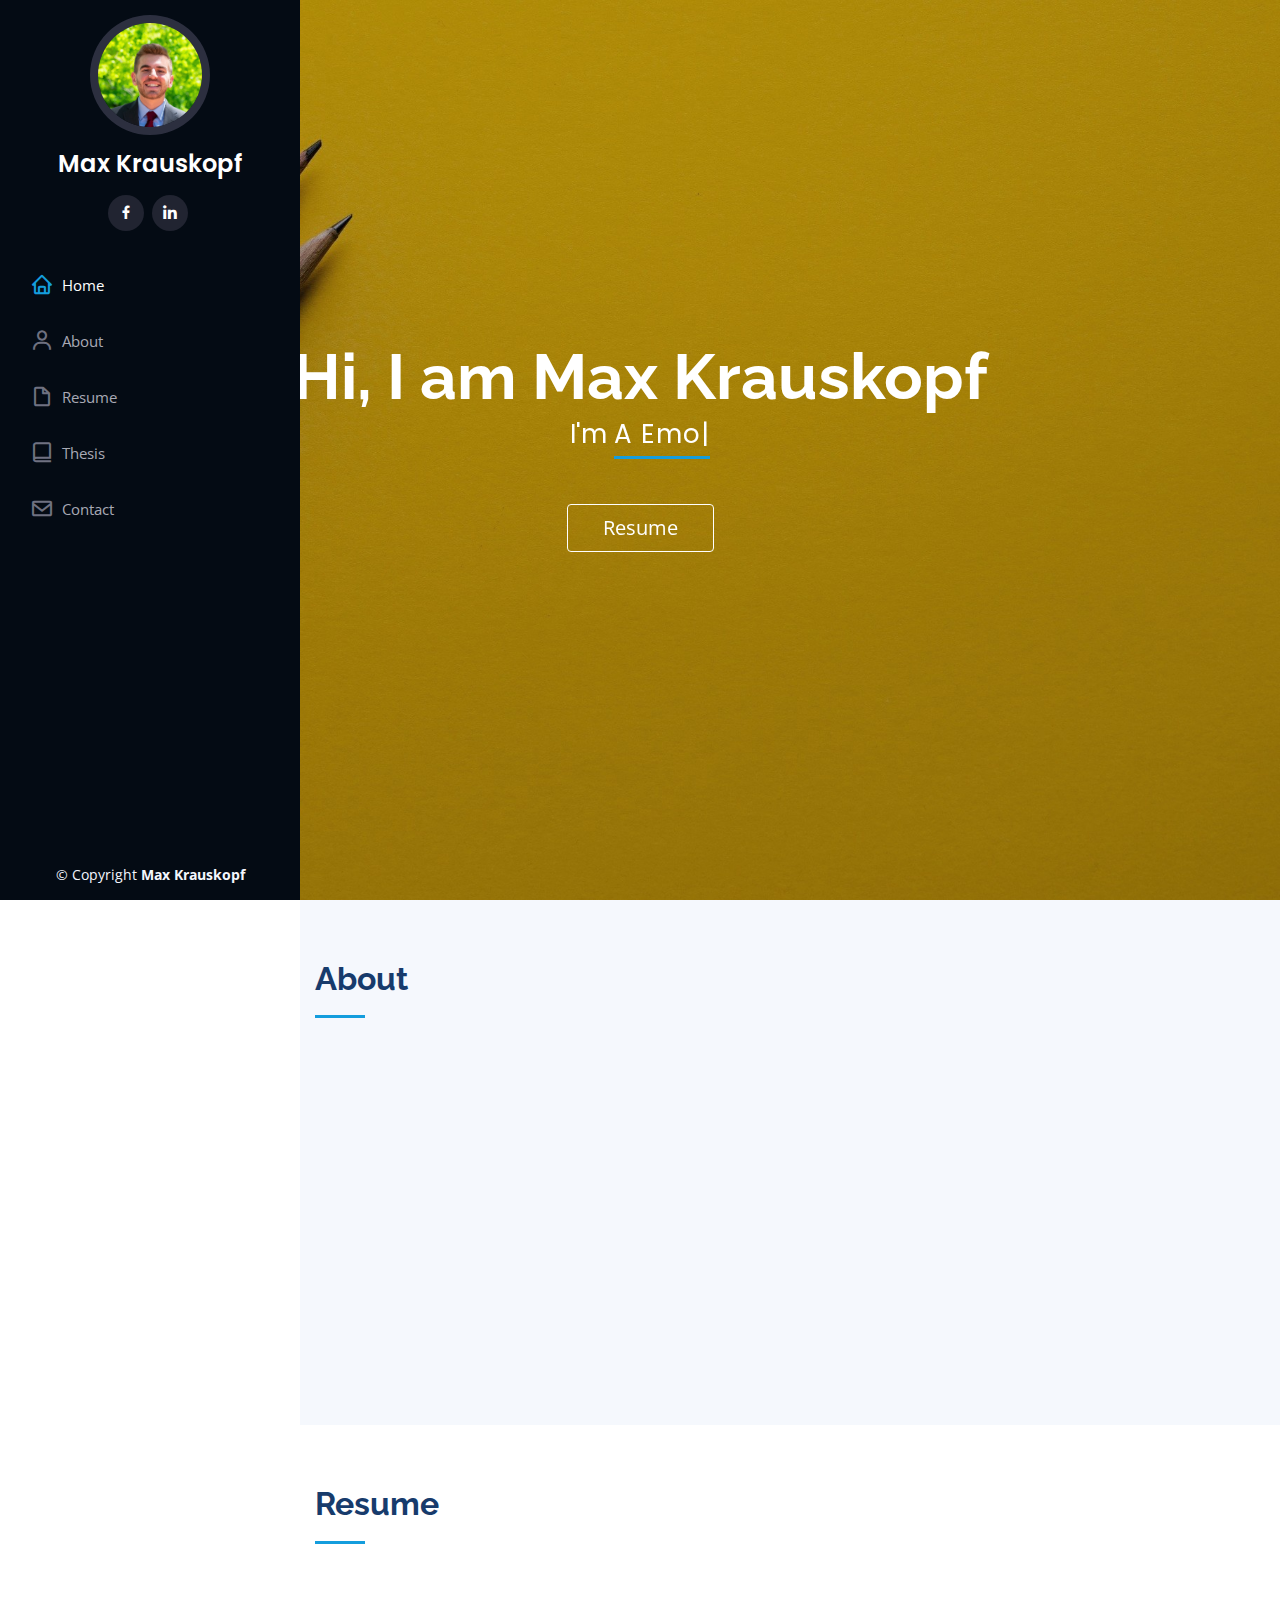
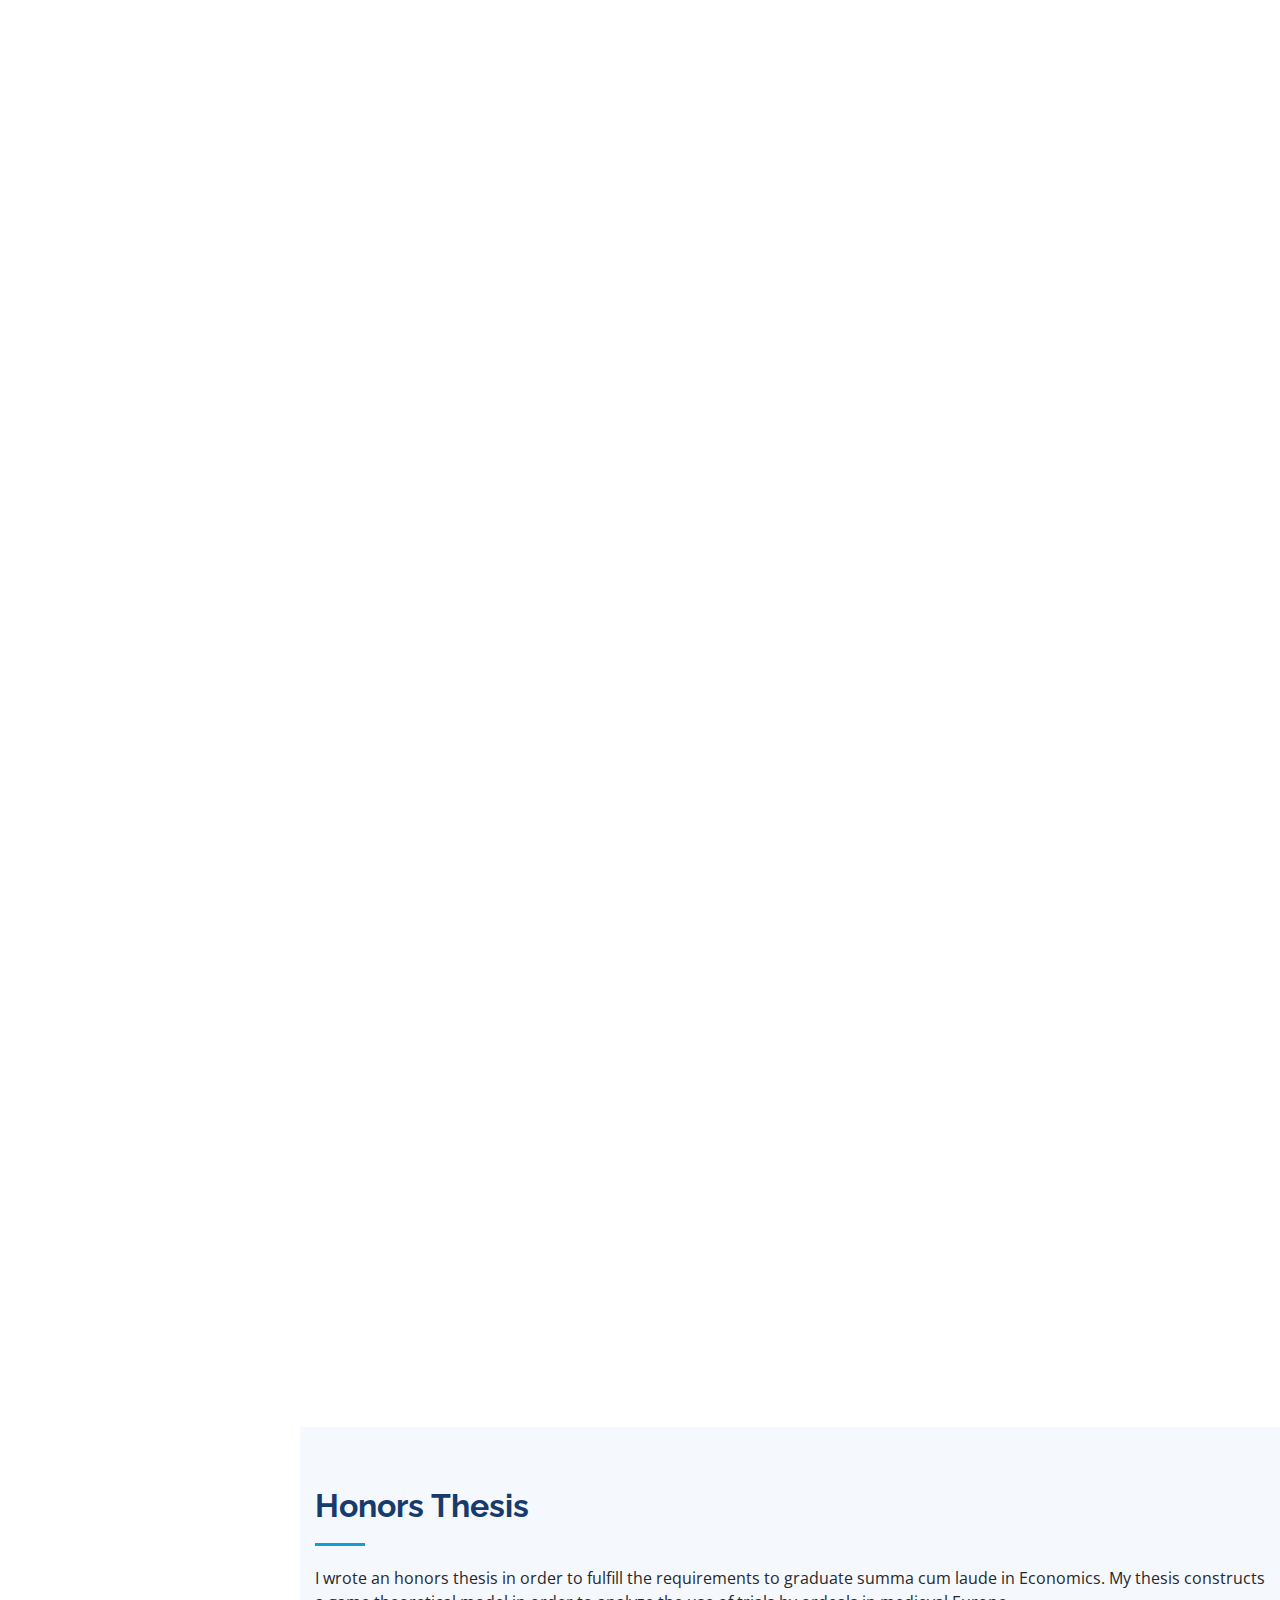
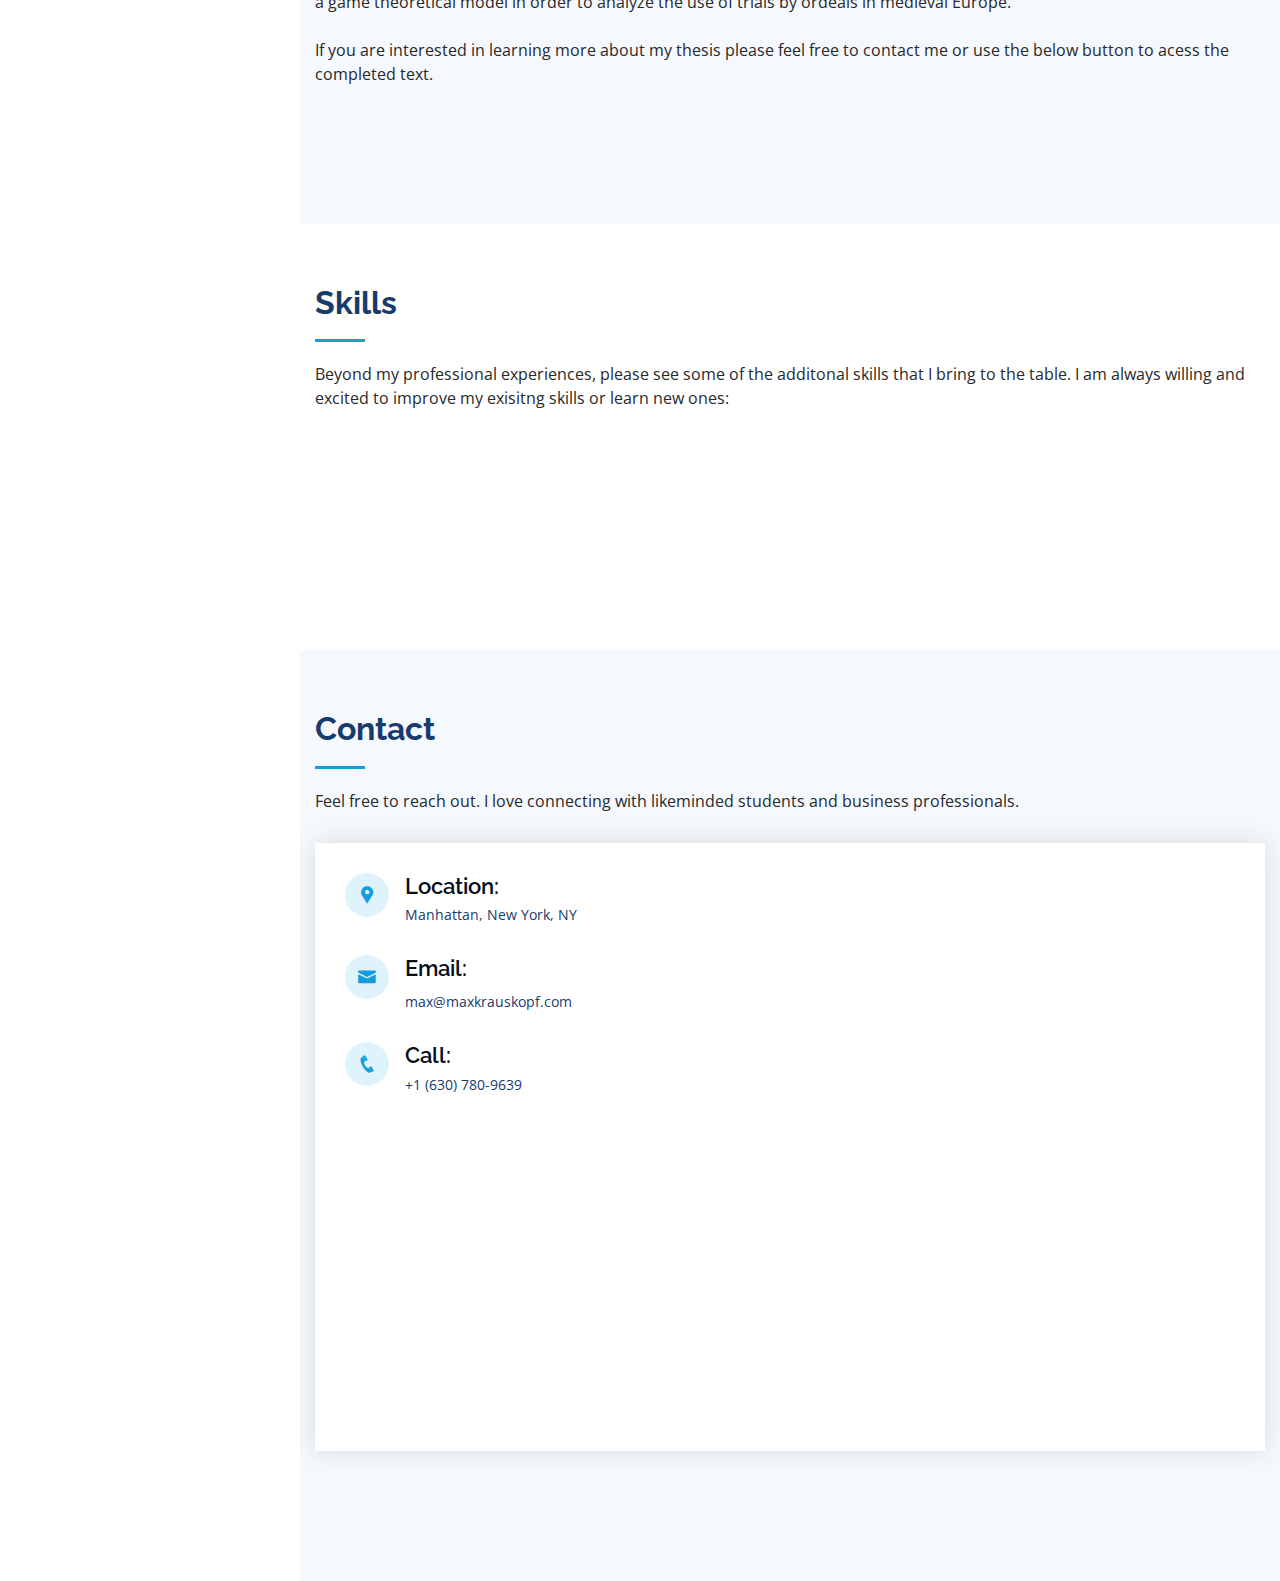
==== commit f9268e94: "Update for role change" ====
--- a/index.html
+++ b/index.html
@@ -6,8 +6,8 @@
   <meta content="width=device-width, initial-scale=1.0" name="viewport">
 
   <title>MaxKrauskopf.com - Home</title>
-  <meta content="Max Krauskopf is a recent graduate of Emory University. Visit this site to learn more about Max's experience and contact information." name="description">
-  <meta content="max, krauskopf, Max Krauskopf, Emory, Economics, Stripe, NYC, Chicago, HSBC" name="keywords">
+  <meta content="Max Krauskopf is an Emory University graduate working as a Product Manager at Stripe. Visit this site to learn more about Max's professional experience and contact information." name="description">
+  <meta content="max, krauskopf, Max Krauskopf, Emory, Economics, Stripe, Product Manager, Issuing, BaaS, Fintech, Treasury, Corporate Card, Climate, NYC, Chicago, HSBC" name="keywords">
 
   <!-- Favicons -->
   <link href="assets/img/favicon.png" rel="icon">
@@ -72,10 +72,11 @@
       <h1>Hi, I am Max Krauskopf</h1>
     </div>
       <div class="hero-container" align="center" data-aos="fade-in">
-      <p>I'm <span class="typed" data-typed-items="A Emory University Graduate, Working on Stripe's Finance & Strategy team, A Native Chicagoan, Currently Residing in New York"></span></p>
+      <p>I'm <span class="typed" data-typed-items="A Emory University Graduate, Working as a Product Manager at Stripe, A Native Chicagoan, Currently Residing in New York"></span></p>
       </div>
       <div class="hero-container" align="center" data-aos="fade-in">
-      <a href="https://drive.google.com/open?id=1aYisvnyCrYU5edK0BP6lyCAtjG5D4xdh" target="_blank" class="btn btn-primary btn-lg">Resume</a>
+      <!-- Original resume link: <a href="https://drive.google.com/open?id=1aYisvnyCrYU5edK0BP6lyCAtjG5D4xdh" target="_blank" class="btn btn-primary btn-lg">Resume</a> -->
+      <a href="#resume" class="btn btn-primary btn-lg"><span>Resume</span></a>
         </div>
   </section><!-- End Hero -->
 
@@ -100,10 +101,10 @@
             </p>
 
             <p>
-              I am pursuing a career in fintech. I have always been fascinated by financial markets, behavioral economics, and entreprenuership. Currently, I am working at Stripe where I am helping them scale their Issuing and Treasury products. I previously worked at HSBC where I helped manage the bank's relationships with Fortune 500 Consumer & Retail clients.
+              I am pursuing a career in fintech and product management. I have always been fascinated by financial markets, behavioral economics, and entreprenuership. Currently, I am working at Stripe scaling their Issuing and Treasury products. I previously worked at HSBC where I helped manage the bank's relationships with Fortune 500 Consumer & Retail clients.
             </p>
             <p>
-              In my free time, I enjoy activites such as Formula One, hockey, skydiving, playing the guitar, traveling, and learning about new cultures.
+              In my free time, I an avid Formula One and hockey fan and enjoy activities such as skydiving, playing the guitar, traveling, and learning about new cultures.
             </p>
           </div>
         </div>
@@ -170,11 +171,16 @@
         <div class="col-lg-6" data-aos="fade-up" data-aos-delay="100">
           <h3 class="resume-title">Professional Experience</h3>
           <div class="resume-item">
+            <h4>Product Manager, Issuing & Growth</h4>
+            <h5>October 2024 - Present</h5>
+            <ul>
+              <li>Product strategy and execution for Stripe's Issuing product, focused on driving growth and 0-1 product development.</li>
+            </ul>
             <h4>Product Finance & Strategy</h4>
-            <h5>June 2022 - Present</h5>
+            <h5>June 2022 - October 2024</h5>
             <p><em>Stripe Inc, New York, NY </em></p>
             <ul>
-              <li>I work across Stripe's Issuing, Treasury, Corporate Card, and Climate products serving as a strategic partner to product and bussiness leads. </li>
+              <li>I worked across Stripe's Issuing, Treasury, Corporate Card, and Climate products serving as a strategic partner to product and business leads. </li>
             </ul>
           </div>
           <div class="resume-item">
